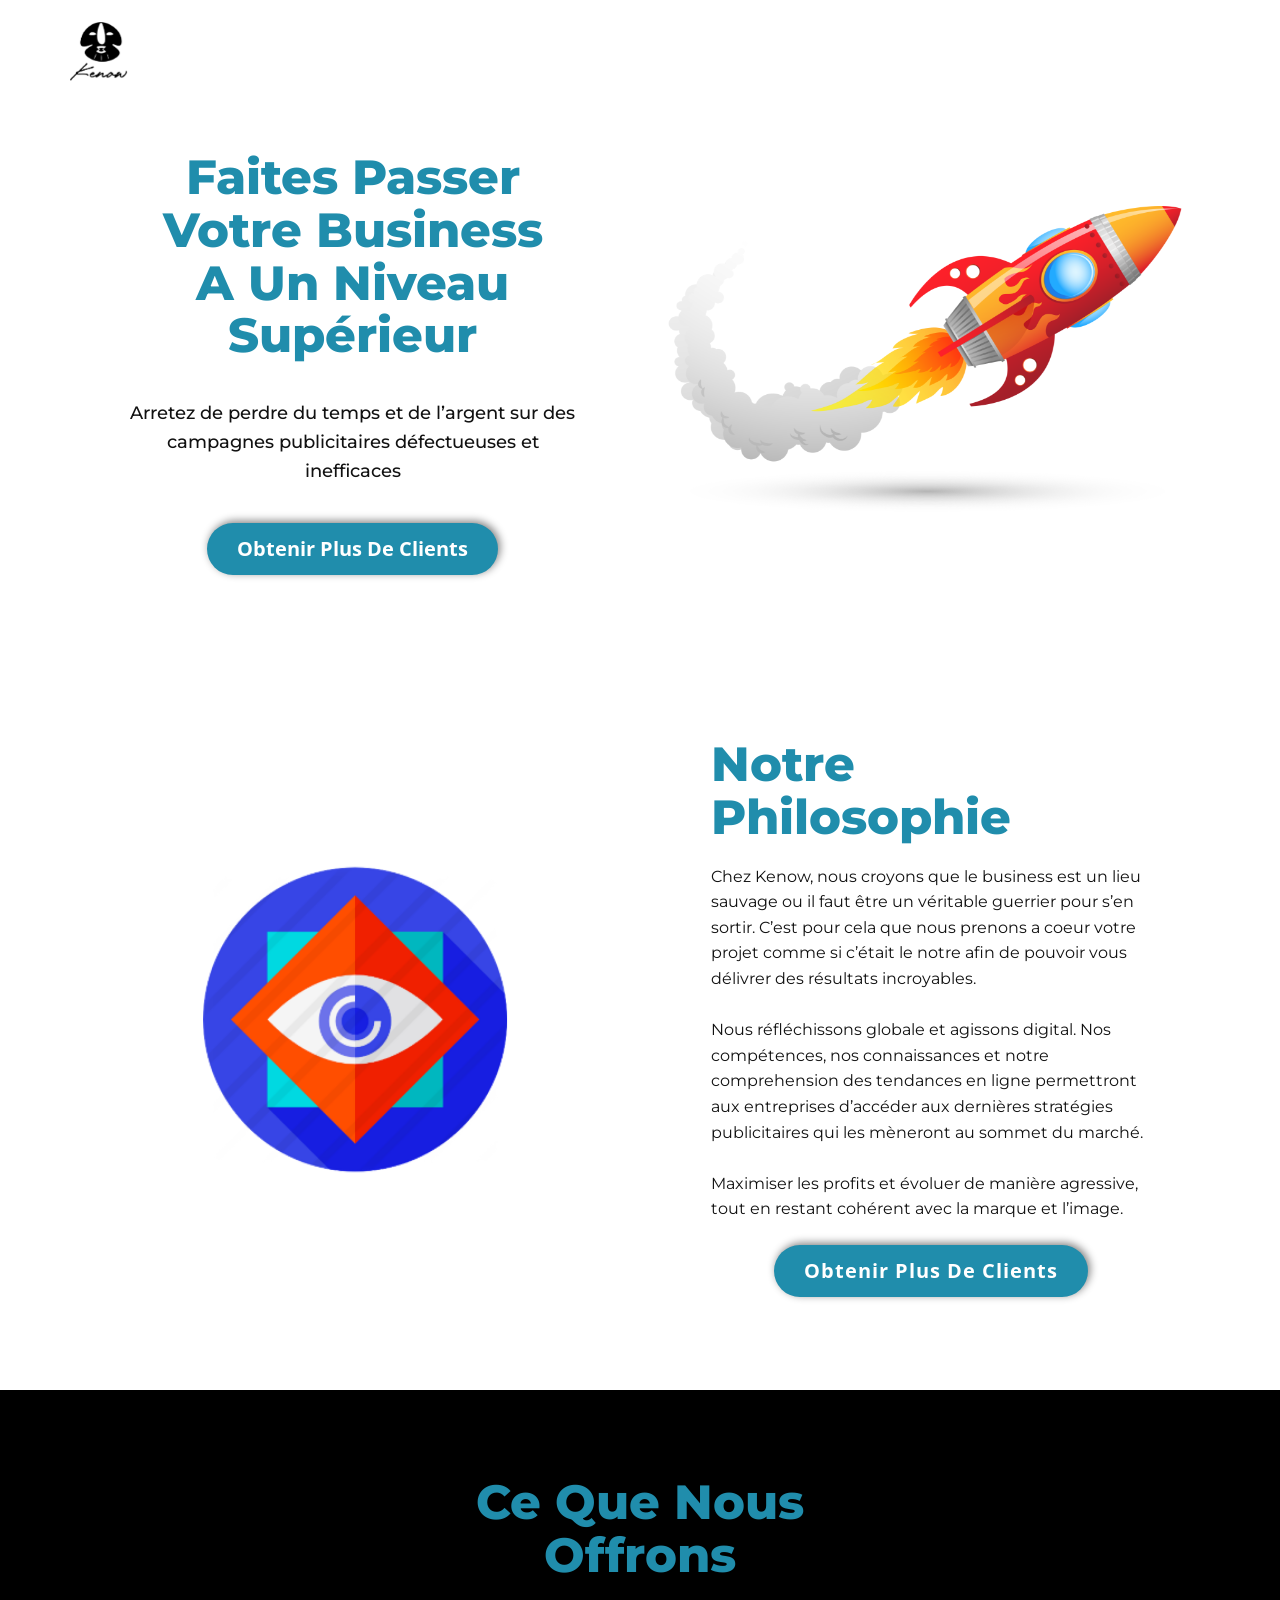
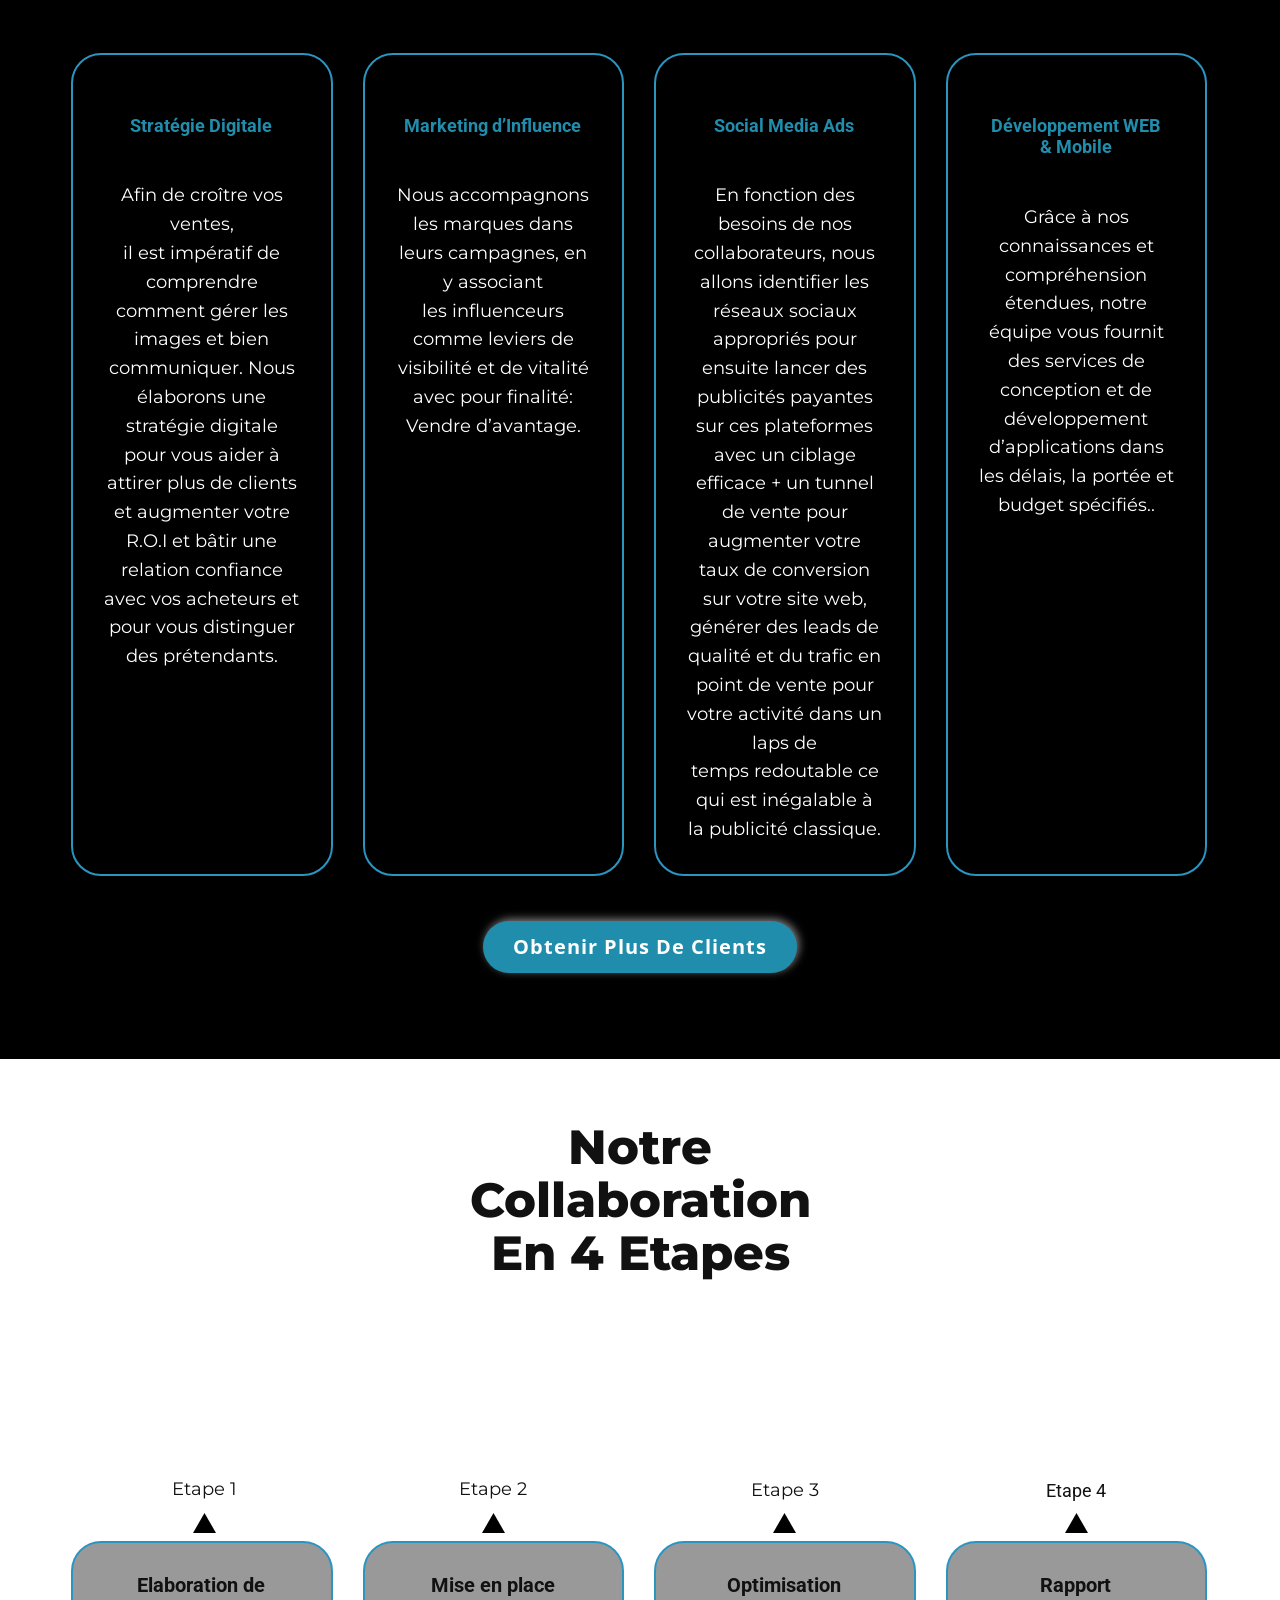
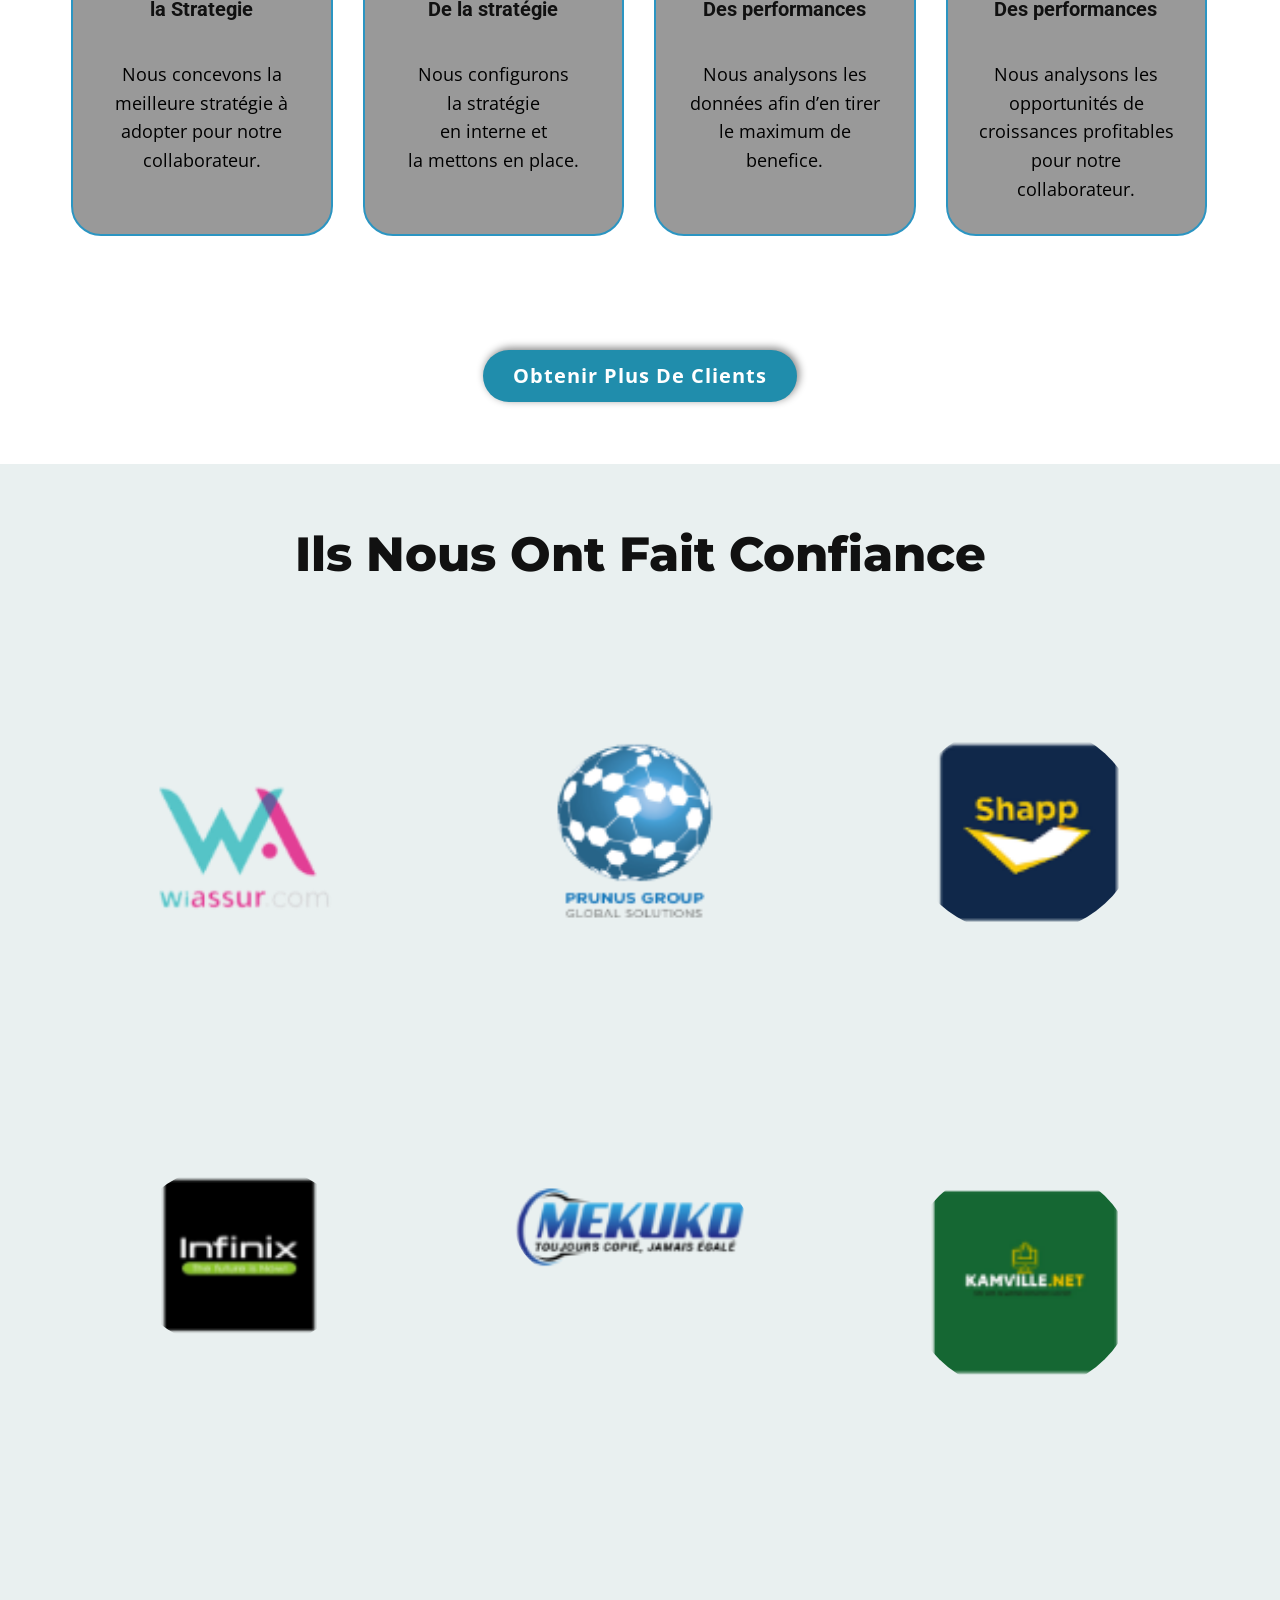
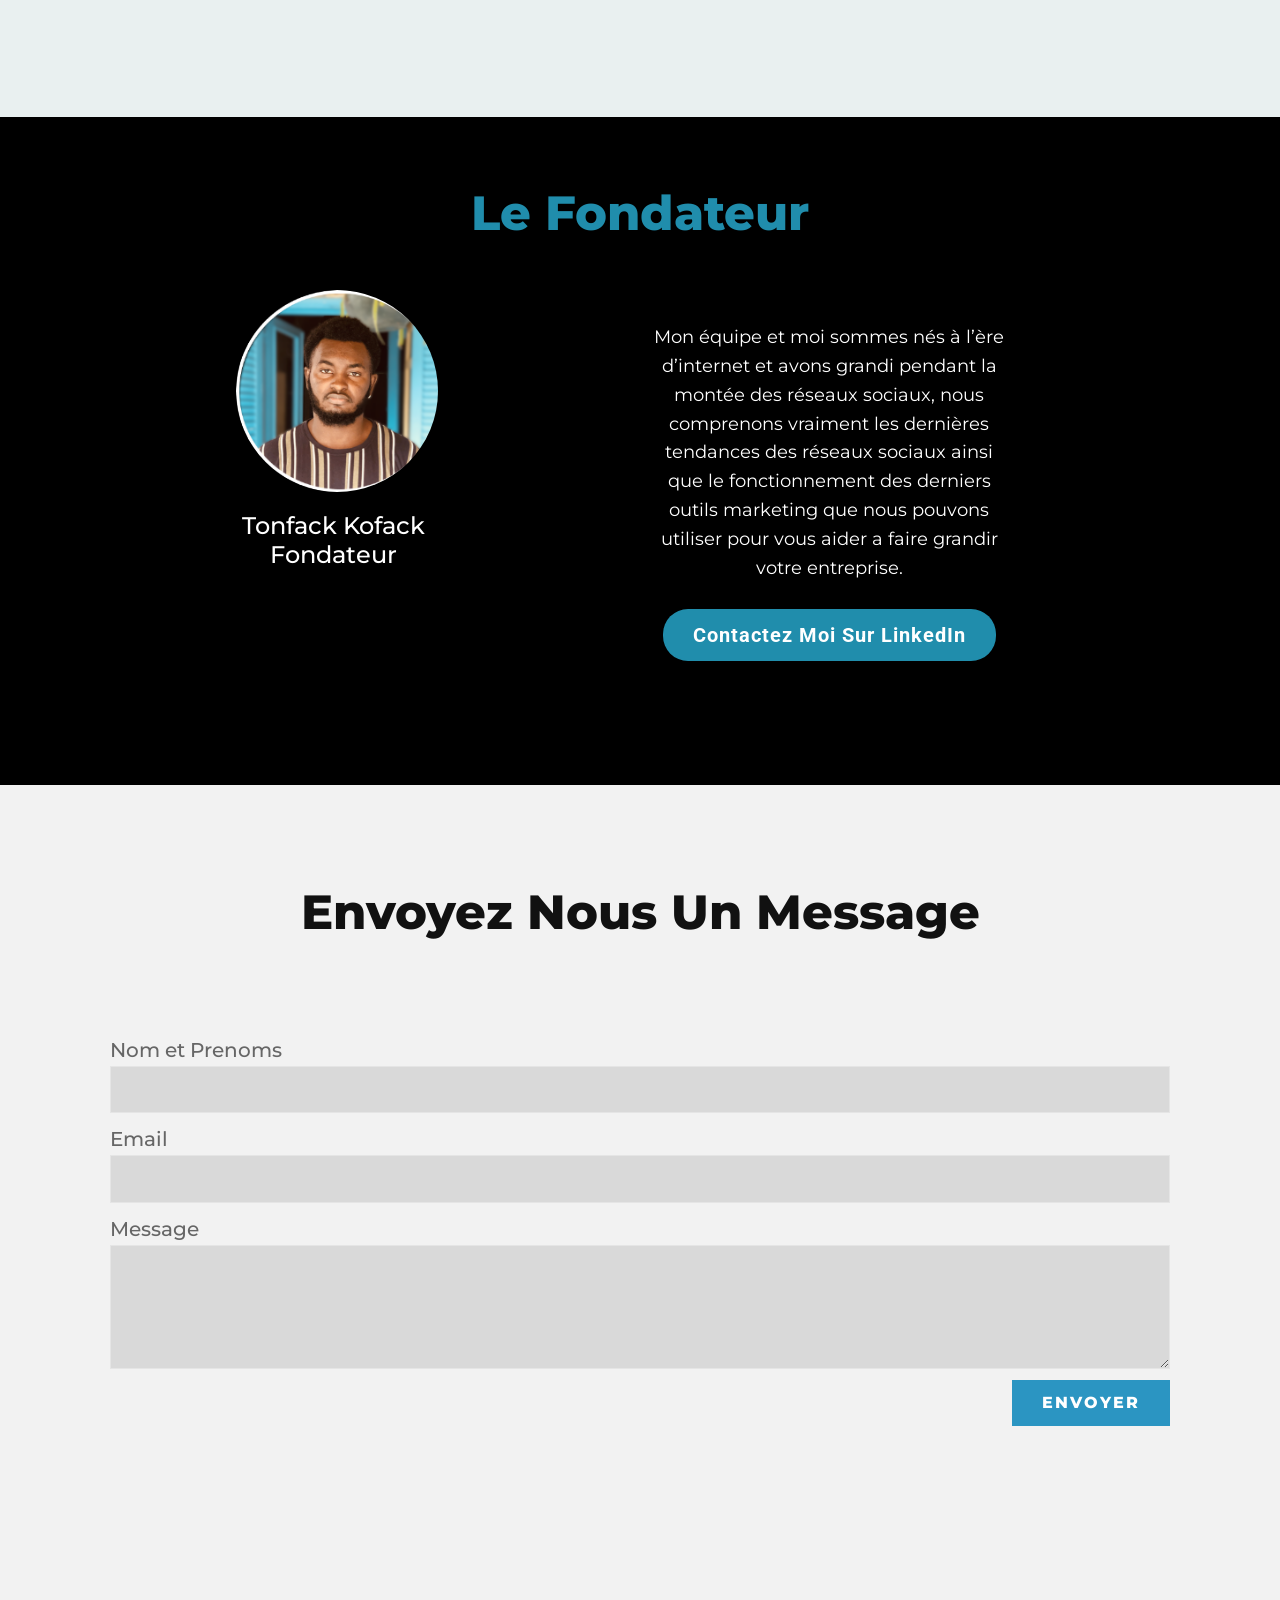
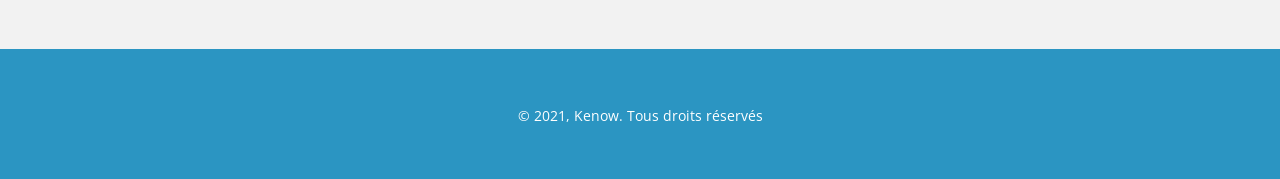
==== Acceuil.html @ 849f89e8 "Add files via upload" ====
<!DOCTYPE html>
<html style="font-size: 16px;">
  <head>
    <meta name="viewport" content="width=device-width, initial-scale=1.0">
    <meta charset="utf-8">
    <meta name="keywords" content="Faites PasserVotre BusinessA Un NiveauSupérieur, Notre Philosophie, Ce Que Nous Offrons, Notre CollaborationEn 4 Etapes​, Ils Nous Ont Fait Confiance, LE FONDATEUR, Avez Vous Une DemandeGenerale ?, Suivez-nous">
    <meta name="description" content="">
    <meta name="page_type" content="np-template-header-footer-from-plugin">
    <title>Acceuil</title>
    <link rel="stylesheet" href="nicepage.css" media="screen">
<link rel="stylesheet" href="Acceuil.css" media="screen">
    <script class="u-script" type="text/javascript" src="jquery.js" defer=""></script>
    <script class="u-script" type="text/javascript" src="nicepage.js" defer=""></script>
    <meta name="generator" content="Nicepage 3.10.2, nicepage.com">
    <link id="u-theme-google-font" rel="stylesheet" href="https://fonts.googleapis.com/css?family=Roboto:100,100i,300,300i,400,400i,500,500i,700,700i,900,900i|Open+Sans:300,300i,400,400i,600,600i,700,700i,800,800i">
    <link id="u-page-google-font" rel="stylesheet" href="https://fonts.googleapis.com/css?family=Montserrat:100,100i,200,200i,300,300i,400,400i,500,500i,600,600i,700,700i,800,800i,900,900i|Roboto:100,100i,300,300i,400,400i,500,500i,700,700i,900,900i">
    
    
    
    
    
    
    
    
    <script type="application/ld+json">{
		"@context": "http://schema.org",
		"@type": "Organization",
		"name": "Site1",
		"url": "index.html",
		"logo": "images/logo.png"
}</script>
    <meta property="og:title" content="Acceuil">
    <meta property="og:type" content="website">
    <meta name="theme-color" content="#478ac9">
    <link rel="canonical" href="index.html">
    <meta property="og:url" content="index.html">
  </head>
  <body class="u-body"><header class="u-clearfix u-header u-header" id="sec-d69d"><div class="u-clearfix u-sheet u-sheet-1">
        <a href="Acceuil.html" data-page-id="789219521" class="u-image u-logo u-image-1" data-image-width="617" data-image-height="690" data-animation-name="zoomIn" data-animation-duration="1000" data-animation-delay="0" data-animation-direction="" title="Acceuil">
          <img src="images/logo.png" class="u-logo-image u-logo-image-1" data-image-width="64">
        </a>
      </div></header>
    <section class="u-clearfix u-section-1" id="sec-2128">
      <div class="u-clearfix u-sheet u-sheet-1">
        <div class="u-clearfix u-expanded-width u-gutter-10 u-layout-wrap u-layout-wrap-1">
          <div class="u-layout" style="">
            <div class="u-layout-row" style="">
              <div class="u-container-style u-layout-cell u-left-cell u-size-30 u-size-xs-60 u-layout-cell-1" src="">
                <div class="u-container-layout u-container-layout-1">
                  <h1 class="u-align-center u-custom-font u-font-montserrat u-text u-text-custom-color-5 u-text-1">Faites Passer<br>Votre Business<br>A Un Niveau<br>Supérieur
                  </h1>
                  <p class="u-align-center u-custom-font u-font-montserrat u-text u-text-2">Arretez de perdre du temps et de l’argent sur des campagnes publicitaires défectueuses et inefficaces</p>
                  <a href="https://form.typeform.com/to/tftrsTq1?typeform-medium=embed-snippet" class="u-btn u-btn-round u-button-style u-custom-color-5 u-hover-custom-color-1 u-radius-50 u-btn-1" data-animation-name="pulse" data-animation-duration="1000" data-animation-delay="0" data-animation-direction="">Obtenir Plus De Clients</a>
                </div>
              </div>
              <div class="u-align-center u-container-style u-image u-image-contain u-layout-cell u-right-cell u-size-30 u-size-xs-60 u-image-1" src="" data-image-width="565" data-image-height="310">
                <div class="u-container-layout u-valign-middle u-container-layout-2" src=""></div>
              </div>
            </div>
          </div>
        </div>
      </div>
    </section>
    <section class="u-align-center u-clearfix u-section-2" id="sec-a0e6">
      <div class="u-clearfix u-sheet u-valign-middle u-sheet-1">
        <div class="u-clearfix u-expanded-width u-gutter-0 u-layout-wrap u-layout-wrap-1">
          <div class="u-layout" style="">
            <div class="u-layout-row" style="">
              <div class="u-align-left u-container-style u-image u-image-contain u-layout-cell u-left-cell u-size-30 u-size-xs-60 u-image-1" src="" data-image-width="510" data-image-height="287">
                <div class="u-container-layout u-valign-middle u-container-layout-1" src=""></div>
              </div>
              <div class="u-align-left u-container-style u-layout-cell u-right-cell u-size-30 u-size-xs-60 u-white u-layout-cell-2">
                <div class="u-container-layout u-valign-top u-container-layout-2">
                  <h1 class="u-custom-font u-font-montserrat u-text u-text-custom-color-5 u-text-1">Notre Philosophie</h1>
                  <p class="u-custom-font u-font-montserrat u-text u-text-2">Chez Kenow, nous croyons que le business est un lieu sauvage ou il faut être un véritable guerrier pour s’en sortir. C’est pour cela que nous prenons a coeur votre projet comme si c’était le notre afin de pouvoir vous délivrer des résultats incroyables.<br>
                    <br>Nous réfléchissons globale et agissons digital. Nos compétences, nos connaissances et notre comprehension des tendances en ligne permettront aux entreprises d’accéder aux dernières stratégies publicitaires qui les mèneront au sommet du marché.<br>
                    <br>Maximiser les profits et évoluer de manière agressive, tout en restant cohérent avec la marque et l’image.
                  </p>
                  <a href="https://form.typeform.com/to/tftrsTq1?typeform-medium=embed-snippet" class="u-align-center u-btn u-btn-round u-button-style u-custom-color-5 u-hover-custom-color-1 u-radius-50 u-btn-1" data-animation-name="pulse" data-animation-duration="1000" data-animation-delay="0" data-animation-direction="">Obtenir Plus De Clients</a>
                </div>
              </div>
            </div>
          </div>
        </div>
      </div>
    </section>
    <section class="u-align-center u-black u-clearfix u-section-3" id="sec-cc5b">
      <div class="u-clearfix u-sheet u-valign-middle u-sheet-1">
        <h1 class="u-custom-font u-font-montserrat u-text u-text-custom-color-5 u-text-1">Ce Que Nous Offrons</h1>
        <div class="u-expanded-width-lg u-expanded-width-md u-expanded-width-sm u-expanded-width-xs u-list u-repeater u-list-1">
          <div class="u-align-center u-black u-border-2 u-border-custom-color-1 u-container-style u-list-item u-radius-30 u-repeater-item u-shape-round u-list-item-1">
            <div class="u-container-layout u-similar-container u-container-layout-1">
              <h5 class="u-text u-text-custom-color-5 u-text-2">Stratégie Digitale</h5>
              <p class="u-custom-font u-font-montserrat u-small-text u-text u-text-variant u-text-3">Afin de croître vos ventes,<br>il est impératif de comprendre comment gérer les images et bien communiquer. Nous élaborons une stratégie digitale pour vous aider à attirer plus de clients et augmenter votre R.O.I et bâtir une relation confiance avec vos acheteurs et pour vous distinguer des prétendants.
              </p>
            </div>
          </div>
          <div class="u-align-center u-black u-border-2 u-border-custom-color-1 u-container-style u-list-item u-radius-30 u-repeater-item u-shape-round u-list-item-2">
            <div class="u-container-layout u-similar-container u-container-layout-2">
              <h5 class="u-text u-text-custom-color-5 u-text-4">Marketing d’Influence</h5>
              <p class="u-custom-font u-font-montserrat u-small-text u-text u-text-variant u-text-5">Nous accompagnons les marques dans leurs campagnes, en y associant<br>les influenceurs comme leviers de visibilité et de vitalité avec pour finalité: Vendre d’avantage.
              </p>
            </div>
          </div>
          <div class="u-align-center u-black u-border-2 u-border-custom-color-1 u-container-style u-list-item u-radius-30 u-repeater-item u-shape-round u-list-item-3">
            <div class="u-container-layout u-similar-container u-container-layout-3">
              <h5 class="u-text u-text-custom-color-5 u-text-6">Social Media Ads</h5>
              <p class="u-custom-font u-font-montserrat u-small-text u-text u-text-variant u-text-7">En fonction des besoins de nos collaborateurs, nous allons identifier les réseaux sociaux appropriés pour ensuite lancer des publicités payantes sur ces plateformes avec un ciblage efficace + un tunnel de vente pour augmenter votre taux de conversion sur votre site web, générer des leads de qualité et du trafic en point de vente pour votre activité dans un laps de<br>temps redoutable ce qui est inégalable à la publicité classique.
              </p>
            </div>
          </div>
          <div class="u-align-center u-black u-border-2 u-border-custom-color-1 u-container-style u-list-item u-radius-30 u-repeater-item u-shape-round u-list-item-4">
            <div class="u-container-layout u-similar-container u-container-layout-4">
              <h5 class="u-text u-text-custom-color-5 u-text-8">Développement WEB<br>&amp; Mobile
              </h5>
              <p class="u-custom-font u-font-montserrat u-small-text u-text u-text-variant u-text-9">Grâce à nos connaissances et compréhension étendues, notre équipe vous fournit des services de conception et de développement d’applications dans les délais, la portée et budget spécifiés..</p>
            </div>
          </div>
        </div>
        <a href="https://form.typeform.com/to/tftrsTq1?typeform-medium=embed-snippet" class="u-align-center-lg u-align-center-md u-align-center-sm u-align-center-xs u-btn u-btn-round u-button-style u-custom-color-5 u-hover-custom-color-1 u-radius-50 u-btn-1" data-animation-name="pulse" data-animation-duration="1000" data-animation-delay="0" data-animation-direction="">Obtenir Plus De Clients</a>
      </div>
    </section>
    <section class="u-align-center u-clearfix u-white u-section-4" id="sec-3d96">
      <div class="u-clearfix u-sheet u-valign-middle-xl u-valign-top-lg u-sheet-1">
        <h1 class="u-custom-font u-font-montserrat u-text u-text-1">Notre Collaboration<br>En 4 Etapes 
        </h1>
        <h6 class="u-custom-font u-font-montserrat u-hidden-md u-hidden-sm u-hidden-xs u-text u-text-2">Etape 1</h6>
        <h6 class="u-custom-font u-font-montserrat u-hidden-md u-hidden-sm u-hidden-xs u-text u-text-3">Etape 2</h6>
        <h6 class="u-custom-font u-font-montserrat u-hidden-md u-hidden-sm u-hidden-xs u-text u-text-4">Etape 3</h6>
        <h6 class="u-hidden-md u-hidden-sm u-hidden-xs u-text u-text-5">Etape 4</h6>
        <div class="u-hidden-md u-hidden-sm u-hidden-xs u-shape u-shape-svg u-text-black u-shape-1">
          <svg class="u-svg-link" preserveAspectRatio="none" viewBox="0 0 160 140" style=""><use xmlns:xlink="http://www.w3.org/1999/xlink" xlink:href="#svg-b670"></use></svg>
          <svg class="u-svg-content" viewBox="0 0 160 140" x="0px" y="0px" id="svg-b670"><path d="M80,0l80,140H0L80,0z"></path></svg>
        </div>
        <div class="u-hidden-md u-hidden-sm u-hidden-xs u-shape u-shape-svg u-text-black u-shape-2">
          <svg class="u-svg-link" preserveAspectRatio="none" viewBox="0 0 160 140" style=""><use xmlns:xlink="http://www.w3.org/1999/xlink" xlink:href="#svg-5c70"></use></svg>
          <svg class="u-svg-content" viewBox="0 0 160 140" x="0px" y="0px" id="svg-5c70"><path d="M80,0l80,140H0L80,0z"></path></svg>
        </div>
        <div class="u-hidden-md u-hidden-sm u-hidden-xs u-shape u-shape-svg u-text-black u-shape-3">
          <svg class="u-svg-link" preserveAspectRatio="none" viewBox="0 0 160 140" style=""><use xmlns:xlink="http://www.w3.org/1999/xlink" xlink:href="#svg-b2f5"></use></svg>
          <svg class="u-svg-content" viewBox="0 0 160 140" x="0px" y="0px" id="svg-b2f5"><path d="M80,0l80,140H0L80,0z"></path></svg>
        </div>
        <div class="u-hidden-md u-hidden-sm u-hidden-xs u-shape u-shape-svg u-text-black u-shape-4">
          <svg class="u-svg-link" preserveAspectRatio="none" viewBox="0 0 160 140" style=""><use xmlns:xlink="http://www.w3.org/1999/xlink" xlink:href="#svg-7fcc"></use></svg>
          <svg class="u-svg-content" viewBox="0 0 160 140" x="0px" y="0px" id="svg-7fcc"><path d="M80,0l80,140H0L80,0z"></path></svg>
        </div>
        <div class="u-expanded-width-lg u-expanded-width-md u-expanded-width-sm u-expanded-width-xs u-list u-repeater u-list-1">
          <div class="u-align-center u-border-2 u-border-custom-color-1 u-container-style u-grey-40 u-list-item u-radius-30 u-repeater-item u-shape-round u-list-item-1">
            <div class="u-container-layout u-similar-container u-valign-middle-lg u-valign-middle-md u-valign-middle-sm u-valign-middle-xs u-container-layout-1">
              <h5 class="u-align-center-lg u-align-center-md u-align-center-sm u-align-center-xs u-text u-text-body-color u-text-6">Elaboration de<br>la Strategie
              </h5>
              <p class="u-small-text u-text u-text-black u-text-variant u-text-7">Nous concevons la meilleure stratégie à adopter pour notre collaborateur.</p>
            </div>
          </div>
          <div class="u-align-center u-border-2 u-border-custom-color-1 u-container-style u-grey-40 u-list-item u-radius-30 u-repeater-item u-shape-round u-list-item-2">
            <div class="u-container-layout u-similar-container u-valign-middle-lg u-valign-middle-md u-valign-middle-sm u-valign-middle-xs u-container-layout-2">
              <h5 class="u-align-center-lg u-align-center-md u-align-center-sm u-align-center-xs u-text u-text-body-color u-text-8">Mise en place<br>De la stratégie
              </h5>
              <p class="u-small-text u-text u-text-black u-text-variant u-text-9">Nous configurons<br>la stratégie<br>en interne et<br>la mettons en place.
              </p>
            </div>
          </div>
          <div class="u-align-center u-border-2 u-border-custom-color-1 u-container-style u-grey-40 u-list-item u-radius-30 u-repeater-item u-shape-round u-list-item-3">
            <div class="u-container-layout u-similar-container u-valign-middle-lg u-valign-middle-md u-valign-middle-sm u-valign-middle-xs u-container-layout-3">
              <h5 class="u-align-center-lg u-align-center-md u-align-center-sm u-align-center-xs u-text u-text-body-color u-text-10">Optimisation<br>Des performances
              </h5>
              <p class="u-small-text u-text u-text-black u-text-variant u-text-11">Nous analysons les<br>données afin d’en tirer le maximum de benefice.
              </p>
            </div>
          </div>
          <div class="u-align-center u-border-2 u-border-custom-color-1 u-container-style u-grey-40 u-list-item u-radius-30 u-repeater-item u-shape-round u-list-item-4">
            <div class="u-container-layout u-similar-container u-valign-middle-lg u-valign-middle-md u-valign-middle-sm u-valign-middle-xs u-container-layout-4">
              <h5 class="u-align-center-lg u-align-center-md u-align-center-sm u-align-center-xs u-text u-text-body-color u-text-12">Rapport<br>Des performances
              </h5>
              <p class="u-small-text u-text u-text-black u-text-variant u-text-13">Nous analysons les opportunités de croissances profitables<br>pour notre collaborateur.
              </p>
            </div>
          </div>
        </div>
        <a href="https://form.typeform.com/to/tftrsTq1?typeform-medium=embed-snippet" class="u-btn u-btn-round u-button-style u-custom-color-5 u-hover-custom-color-1 u-radius-50 u-btn-1" data-animation-name="pulse" data-animation-duration="1000" data-animation-delay="0" data-animation-direction="">Obtenir Plus De Clients</a>
      </div>
    </section>
    <section class="u-align-center u-clearfix u-custom-color-4 u-section-5" id="carousel_0936">
      <div class="u-clearfix u-sheet u-sheet-1">
        <h1 class="u-custom-font u-font-montserrat u-text u-text-1">Ils Nous Ont Fait Confiance</h1>
        <div class="u-expanded-width u-list u-repeater u-list-1">
          <div class="u-container-style u-list-item u-repeater-item">
            <div class="u-container-layout u-similar-container u-container-layout-1"><span class="u-align-left u-file-icon u-icon u-icon-circle u-text-palette-1-base u-icon-1" data-animation-name="zoomIn" data-animation-duration="1000" data-animation-delay="0" data-animation-direction=""><img src="images/logo_4-removebg-preview.png" alt=""></span>
            </div>
          </div>
          <div class="u-align-center u-container-style u-list-item u-repeater-item">
            <div class="u-container-layout u-similar-container u-container-layout-2"><span class="u-align-left u-file-icon u-icon u-icon-circle u-text-palette-1-base u-icon-2" data-animation-name="zoomIn" data-animation-duration="1000" data-animation-delay="0" data-animation-direction=""><img src="images/Logo_1.png" alt=""></span>
            </div>
          </div>
          <div class="u-align-center u-container-style u-list-item u-repeater-item">
            <div class="u-container-layout u-similar-container u-container-layout-3"><span class="u-align-left u-file-icon u-icon u-icon-circle u-text-palette-1-base u-icon-3" data-animation-name="zoomIn" data-animation-duration="1000" data-animation-delay="0" data-animation-direction=""><img src="images/logo_3.png" alt=""></span>
            </div>
          </div>
          <div class="u-align-center u-container-style u-list-item u-repeater-item">
            <div class="u-container-layout u-similar-container u-container-layout-4"><span class="u-align-left u-file-icon u-icon u-icon-circle u-text-palette-1-base u-icon-4" data-animation-name="zoomIn" data-animation-duration="1000" data-animation-delay="0" data-animation-direction=""><img src="images/logo_infinix_1.png" alt=""></span>
            </div>
          </div>
          <div class="u-align-center u-container-style u-custom-background u-list-item u-repeater-item">
            <div class="u-container-layout u-similar-container u-container-layout-5"><span class="u-align-left u-file-icon u-icon u-icon-circle u-text-palette-1-base u-icon-5" data-animation-name="zoomIn" data-animation-duration="1000" data-animation-delay="0" data-animation-direction=""><img src="images/Mekuko-03_1.png" alt=""></span>
            </div>
          </div>
          <div class="u-align-center u-container-style u-list-item u-repeater-item">
            <div class="u-container-layout u-similar-container u-container-layout-6"><span class="u-align-left u-file-icon u-icon u-icon-circle u-text-palette-1-base u-icon-6" data-animation-name="zoomIn" data-animation-duration="1000" data-animation-delay="0" data-animation-direction=""><img src="images/Logo_2.png" alt=""></span>
            </div>
          </div>
        </div>
      </div>
    </section>
    <section class="u-black u-clearfix u-section-6" id="sec-92c2">
      <div class="u-clearfix u-sheet u-sheet-1">
        <h1 class="u-align-center u-custom-font u-font-montserrat u-text u-text-custom-color-5 u-text-1">Le Fondateur</h1>
        <div class="u-clearfix u-expanded-width-md u-expanded-width-sm u-expanded-width-xs u-gutter-0 u-layout-wrap u-layout-wrap-1">
          <div class="u-layout">
            <div class="u-layout-row">
              <div class="u-align-center u-container-style u-layout-cell u-left-cell u-size-16 u-layout-cell-1">
                <div class="u-container-layout u-valign-top u-container-layout-1">
                  <div alt="" class="u-align-left u-expanded-width-lg u-expanded-width-md u-expanded-width-xl u-image u-image-circle u-image-1" src="" data-image-width="250" data-image-height="229" data-animation-name="fadeIn" data-animation-duration="1000" data-animation-delay="0" data-animation-direction=""></div>
                  <h4 class="u-custom-font u-font-montserrat u-text u-text-2" data-animation-name="bounceIn" data-animation-duration="1000" data-animation-delay="0" data-animation-direction="Down">Tonfack Kofack<br>Fondateur
                  </h4>
                </div>
              </div>
              <div class="u-align-center u-container-style u-layout-cell u-right-cell u-size-44 u-layout-cell-2">
                <div class="u-container-layout u-valign-middle-lg u-valign-middle-xl u-container-layout-2">
                  <p class="u-custom-font u-font-montserrat u-text u-text-3">Mon équipe et moi sommes nés à l’ère d’internet et avons grandi pendant la montée des réseaux sociaux, nous comprenons vraiment les dernières tendances des réseaux sociaux ainsi que le fonctionnement des derniers outils marketing que nous pouvons utiliser pour vous aider a faire grandir votre entreprise.</p>
                  <a href="https://www.linkedin.com/in/tonfack-kofack-5217a81b2/" class="u-align-center u-btn u-btn-round u-button-style u-custom-color-5 u-custom-font u-font-roboto u-hover-palette-1-dark-1 u-radius-25 u-btn-1" target="_blank" data-animation-name="shake" data-animation-duration="1000" data-animation-delay="0" data-animation-direction="">Contactez Moi Sur LinkedIn</a>
                </div>
              </div>
            </div>
          </div>
        </div>
      </div>
    </section>
    <section class="u-clearfix u-grey-5 u-section-7" id="sec-d86d">
      <div class="u-clearfix u-sheet u-valign-top u-sheet-1">
        <div class="u-clearfix u-expanded-width u-gutter-0 u-layout-wrap u-layout-wrap-1">
          <div class="u-layout">
            <div class="u-layout-row">
              <div class="u-size-60">
                <div class="u-layout-col">
                  <div class="u-align-left u-container-style u-layout-cell u-right-cell u-size-30 u-layout-cell-1">
                    <div class="u-container-layout u-container-layout-1">
                      <h1 class="u-align-center u-custom-font u-font-montserrat u-text u-text-1">Envoyez Nous Un Message</h1>
                    </div>
                  </div>
                  <div class="u-container-style u-layout-cell u-right-cell u-size-30 u-layout-cell-2">
                    <div class="u-container-layout u-container-layout-2">
                      <div class="u-form u-form-1">
                        <form action="scripts/form-d86d.php" method="POST" class="u-clearfix u-form-spacing-10 u-form-vertical u-inner-form" style="padding: 10px" source="customphp" name="formulaire kenow">
                          <div class="u-form-group u-form-name">
                            <label for="name-e2a4" class="u-custom-font u-font-montserrat u-label u-text-grey-60 u-label-1">Nom et Prenoms</label>
                            <input type="text" placeholder="" id="name-e2a4" name="name" class="u-border-1 u-border-grey-10 u-custom-font u-font-montserrat u-grey-15 u-input u-input-rectangle u-input-1" required="">
                          </div>
                          <div class="u-form-email u-form-group">
                            <label for="email-e2a4" class="u-custom-font u-font-montserrat u-label u-text-grey-60 u-label-2">Email</label>
                            <input type="email" id="email-e2a4" name="email" class="u-border-1 u-border-grey-10 u-custom-font u-font-montserrat u-grey-15 u-input u-input-rectangle u-input-2" required="">
                          </div>
                          <div class="u-form-group u-form-message">
                            <label for="message-e2a4" class="u-custom-font u-font-montserrat u-label u-text-grey-60 u-label-3">Message</label>
                            <textarea rows="4" cols="50" id="message-e2a4" name="message" class="u-border-1 u-border-grey-10 u-custom-font u-font-montserrat u-grey-15 u-input u-input-rectangle u-input-3" required="" maxlength="100"></textarea>
                          </div>
                          <div class="u-align-center-xs u-align-right-lg u-align-right-md u-align-right-sm u-align-right-xl u-form-group u-form-submit">
                            <a href="#" class="u-btn u-btn-submit u-button-style u-custom-color-1 u-custom-font u-font-montserrat u-btn-1">ENVOYER<br>
                            </a>
                            <input type="submit" value="submit" class="u-form-control-hidden">
                          </div>
                          <div class="u-form-send-message u-form-send-success">Merci! Votre message a été envoyé.</div>
                          <div class="u-form-send-error u-form-send-message">Impossible d'envoyer votre message. Veuillez corriger les erreurs, puis réessayer.</div>
                          <input type="hidden" value="" name="recaptchaResponse">
                        </form>
                      </div>
                    </div>
                  </div>
                </div>
              </div>
            </div>
          </div>
        </div>
      </div>
    </section>
    
    
    <footer class="u-align-center u-clearfix u-custom-color-1 u-footer u-footer" id="sec-b089"><div class="u-clearfix u-sheet u-sheet-1">
        <p class="u-small-text u-text u-text-variant u-text-1">
          <span style="font-size: 1rem;">
            <span style="font-size: 1.25rem;"></span>
          </span>© 2021, Kenow. Tous droits réservés
        </p>
      </div></footer>
     </body>
</html>
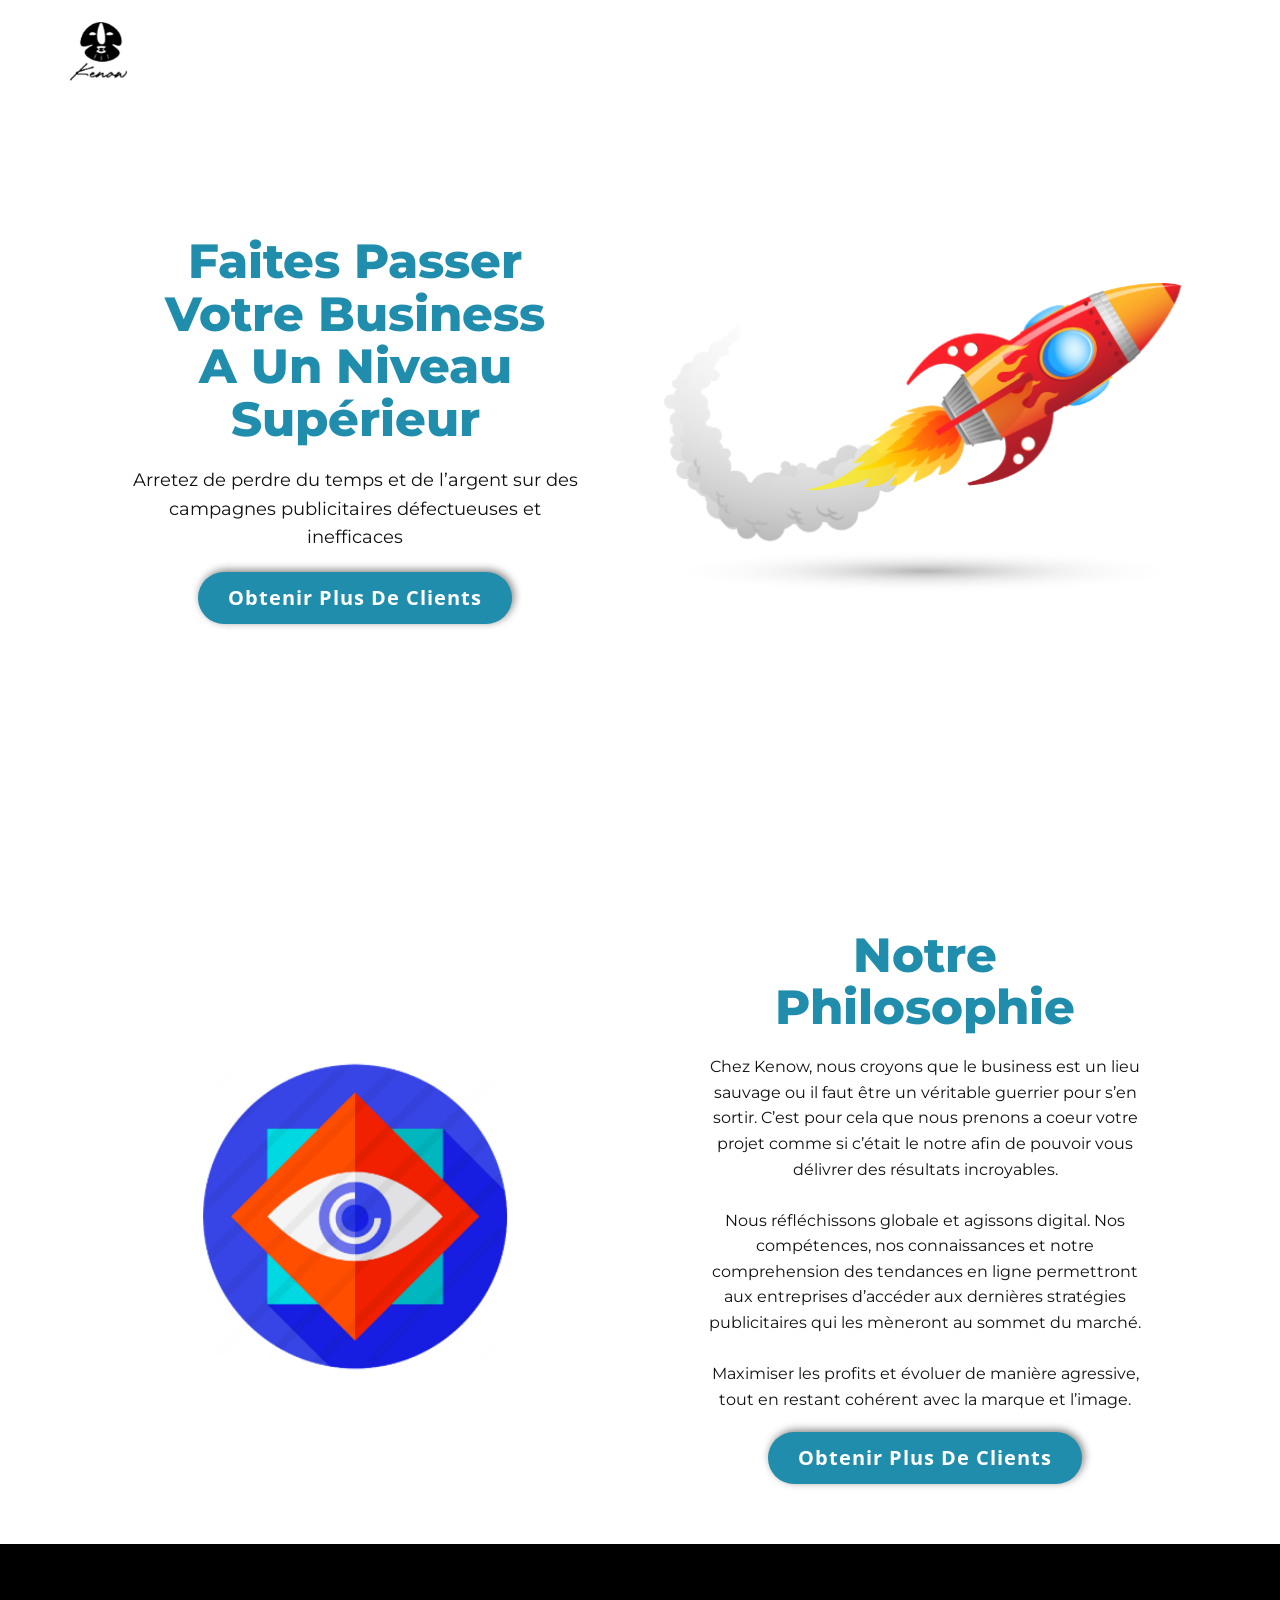
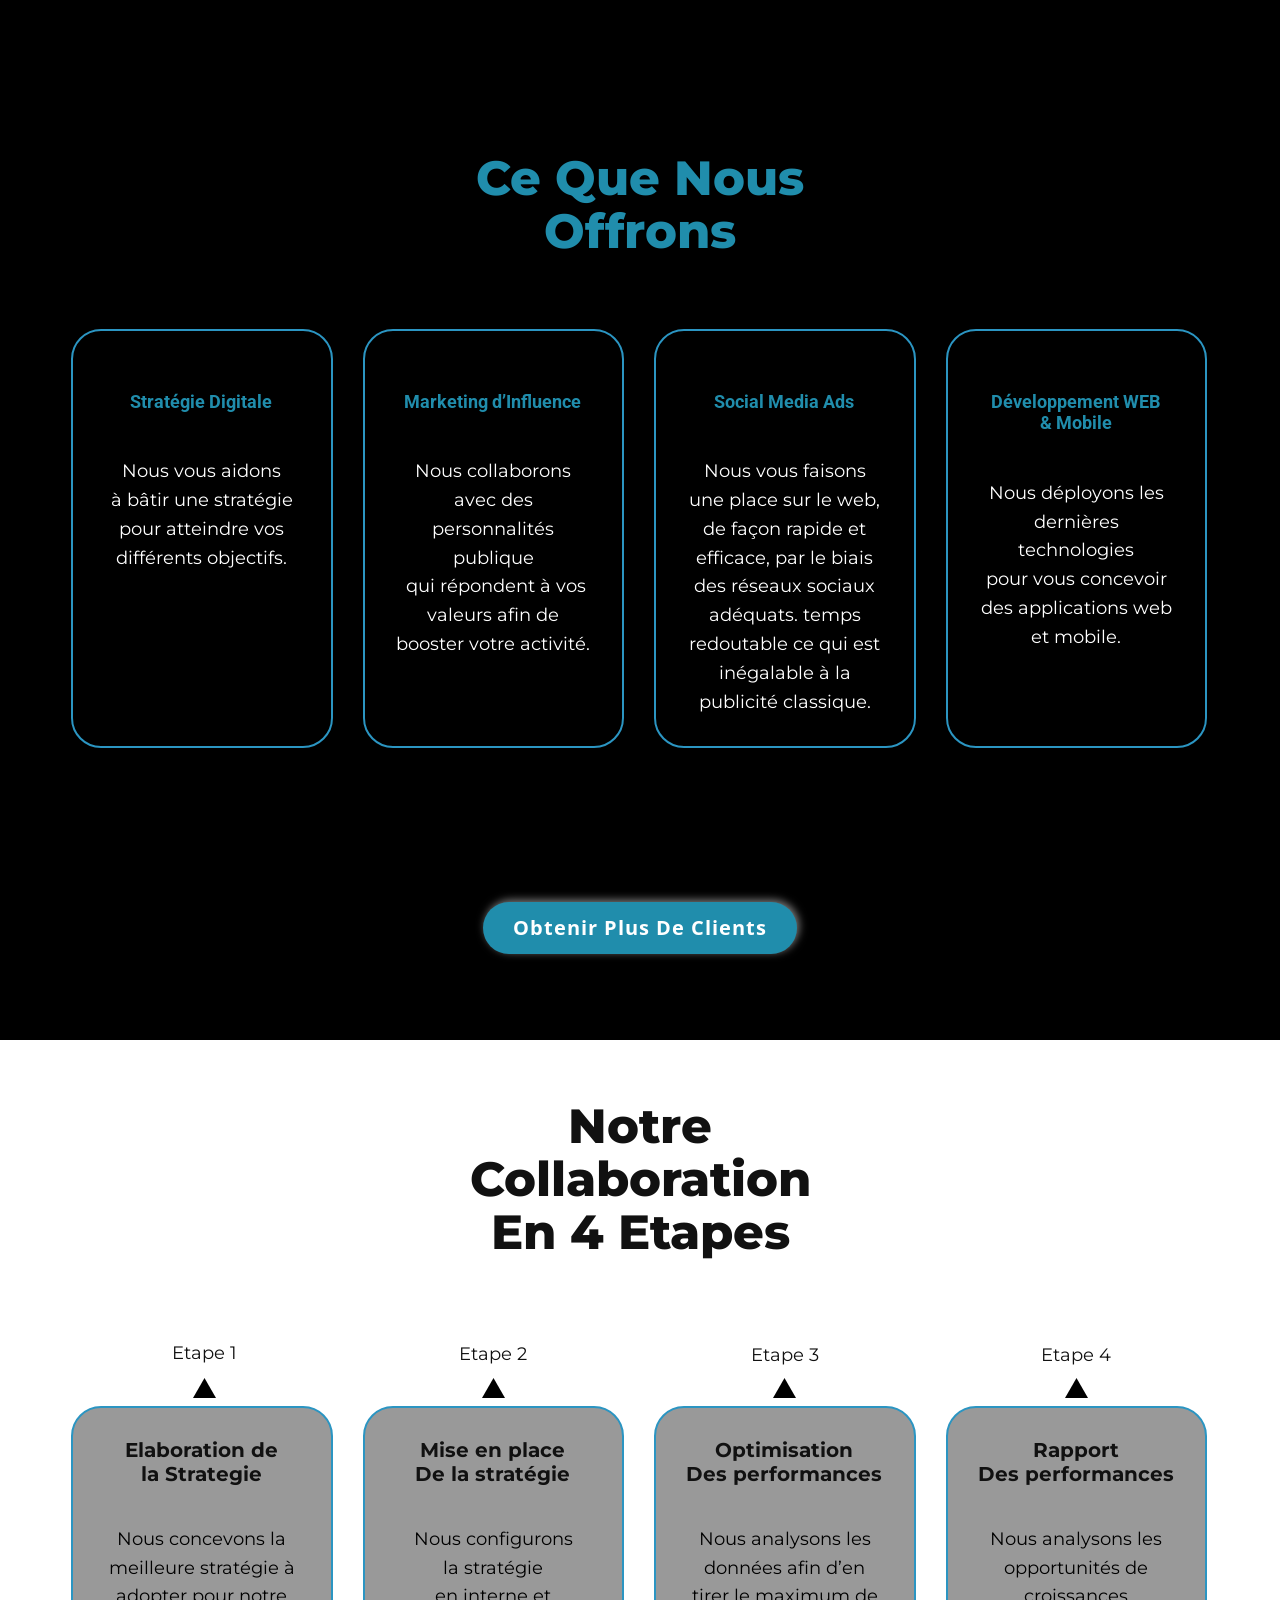
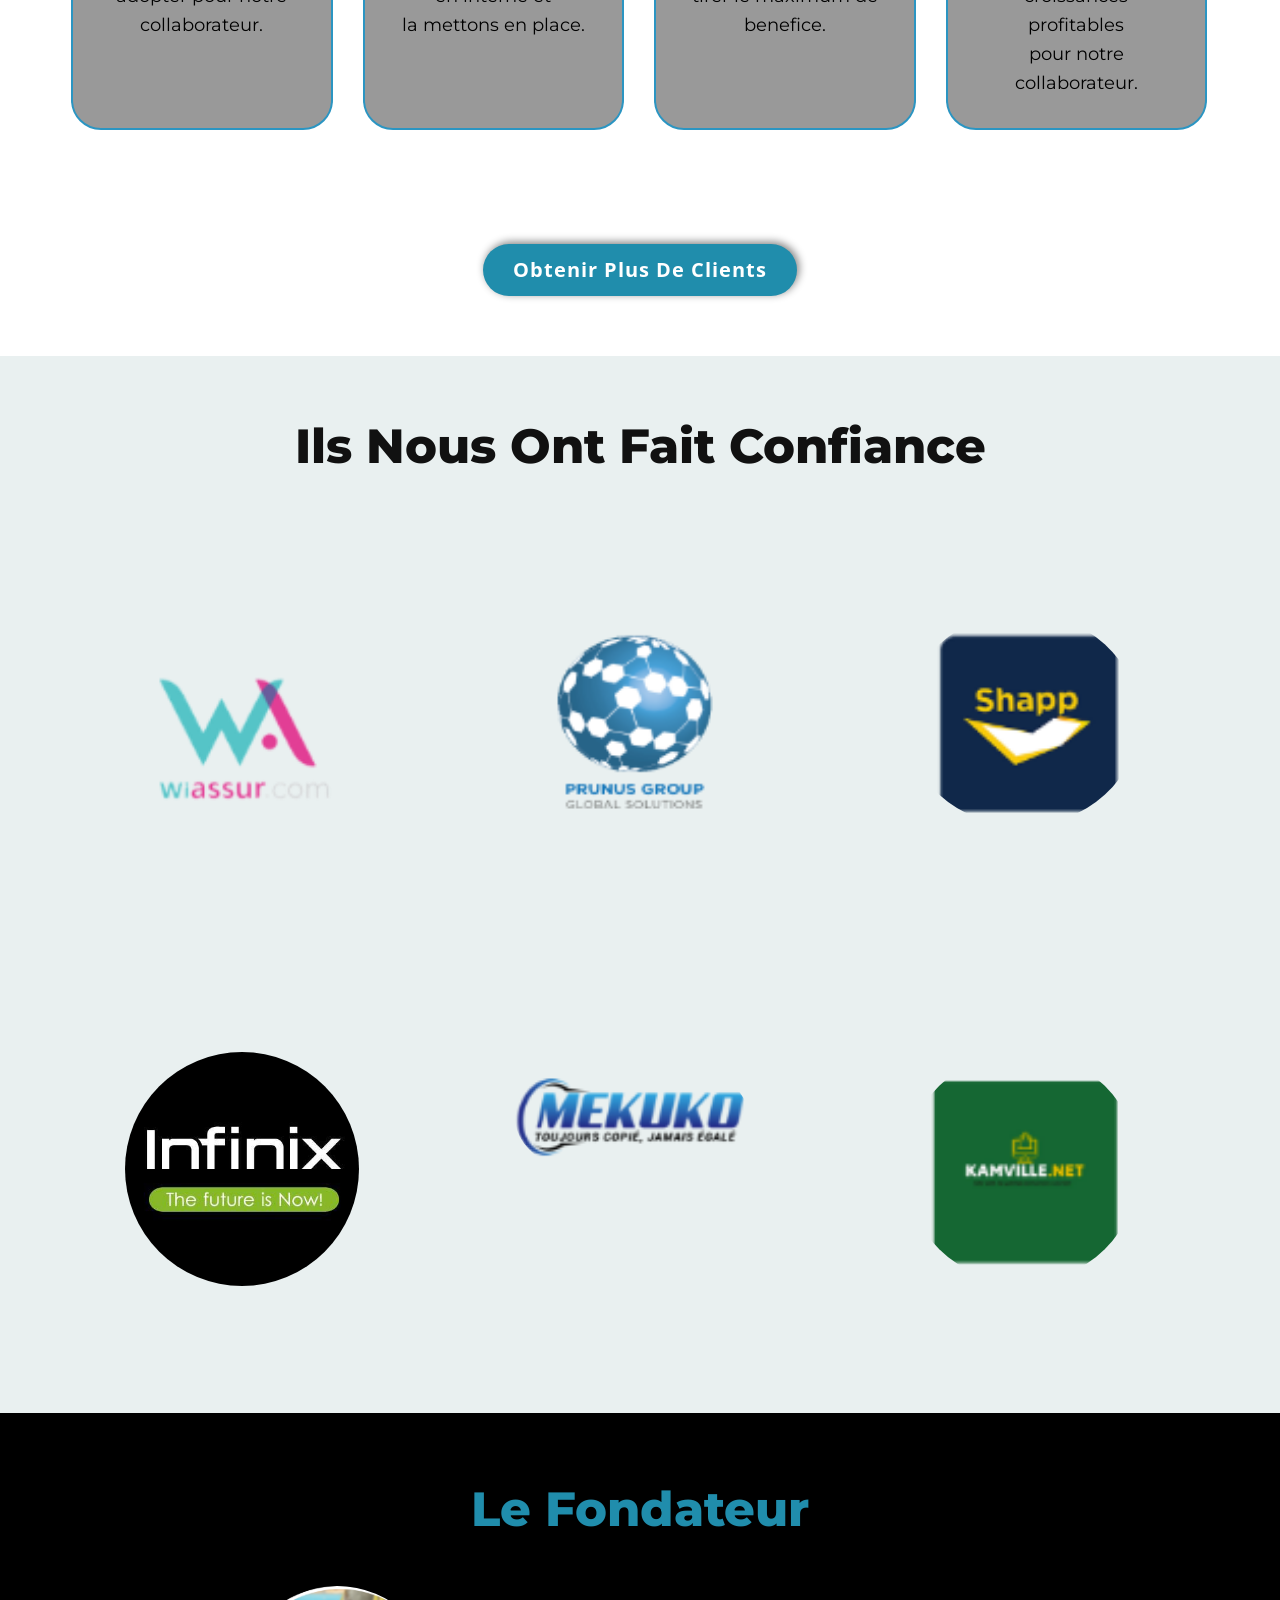
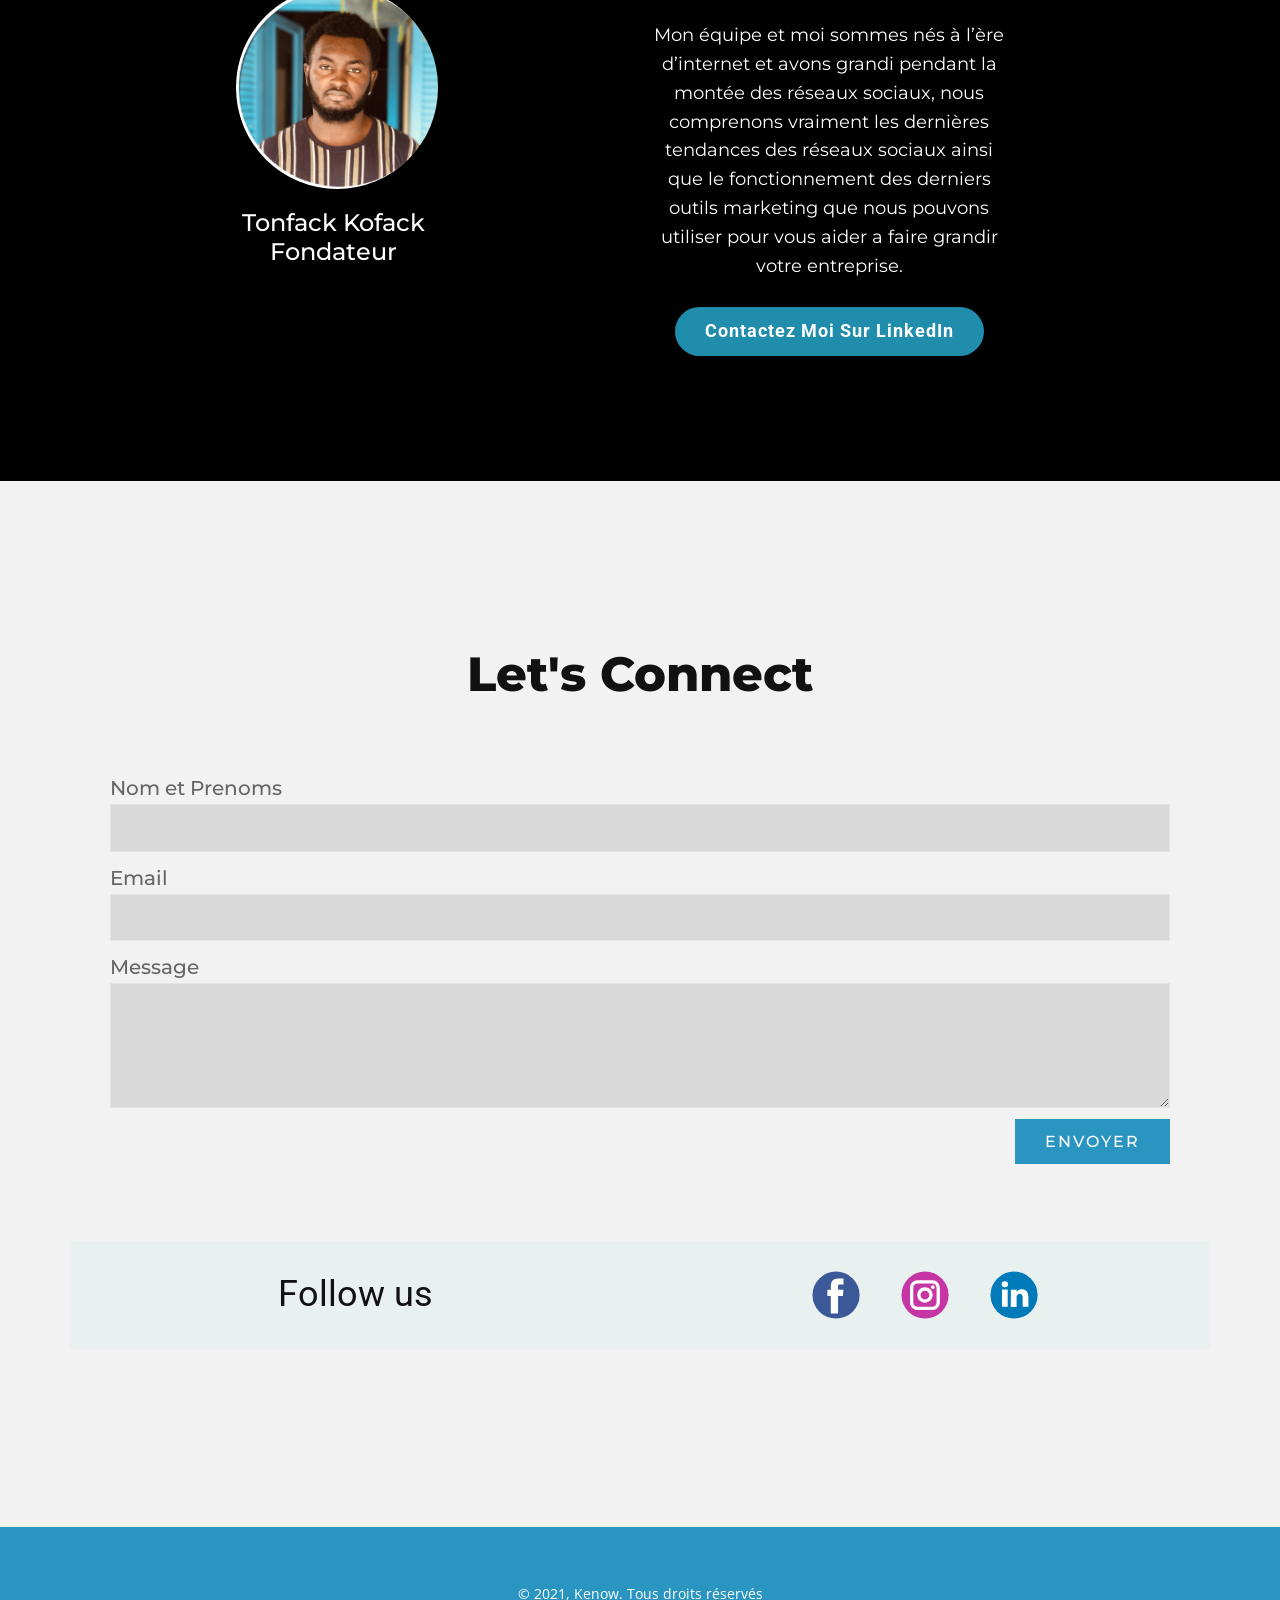
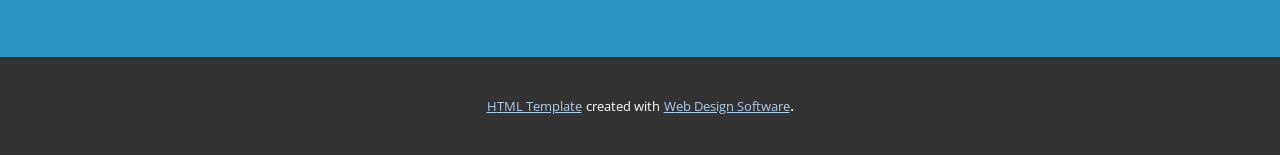
==== commit fb55a8e5: "Add files via upload" ====
--- a/Acceuil.html
+++ b/Acceuil.html
@@ -11,9 +11,10 @@
 <link rel="stylesheet" href="Acceuil.css" media="screen">
     <script class="u-script" type="text/javascript" src="jquery.js" defer=""></script>
     <script class="u-script" type="text/javascript" src="nicepage.js" defer=""></script>
-    <meta name="generator" content="Nicepage 3.10.2, nicepage.com">
+    <meta name="generator" content="Nicepage 3.11.0, nicepage.com">
     <link id="u-theme-google-font" rel="stylesheet" href="https://fonts.googleapis.com/css?family=Roboto:100,100i,300,300i,400,400i,500,500i,700,700i,900,900i|Open+Sans:300,300i,400,400i,600,600i,700,700i,800,800i">
     <link id="u-page-google-font" rel="stylesheet" href="https://fonts.googleapis.com/css?family=Montserrat:100,100i,200,200i,300,300i,400,400i,500,500i,600,600i,700,700i,800,800i,900,900i|Roboto:100,100i,300,300i,400,400i,500,500i,700,700i,900,900i">
+    
     
     
     
@@ -40,43 +41,43 @@
           <img src="images/logo.png" class="u-logo-image u-logo-image-1" data-image-width="64">
         </a>
       </div></header>
-    <section class="u-clearfix u-section-1" id="sec-2128">
-      <div class="u-clearfix u-sheet u-sheet-1">
-        <div class="u-clearfix u-expanded-width u-gutter-10 u-layout-wrap u-layout-wrap-1">
-          <div class="u-layout" style="">
-            <div class="u-layout-row" style="">
-              <div class="u-container-style u-layout-cell u-left-cell u-size-30 u-size-xs-60 u-layout-cell-1" src="">
-                <div class="u-container-layout u-container-layout-1">
-                  <h1 class="u-align-center u-custom-font u-font-montserrat u-text u-text-custom-color-5 u-text-1">Faites Passer<br>Votre Business<br>A Un Niveau<br>Supérieur
-                  </h1>
-                  <p class="u-align-center u-custom-font u-font-montserrat u-text u-text-2">Arretez de perdre du temps et de l’argent sur des campagnes publicitaires défectueuses et inefficaces</p>
-                  <a href="https://form.typeform.com/to/tftrsTq1?typeform-medium=embed-snippet" class="u-btn u-btn-round u-button-style u-custom-color-5 u-hover-custom-color-1 u-radius-50 u-btn-1" data-animation-name="pulse" data-animation-duration="1000" data-animation-delay="0" data-animation-direction="">Obtenir Plus De Clients</a>
-                </div>
-              </div>
-              <div class="u-align-center u-container-style u-image u-image-contain u-layout-cell u-right-cell u-size-30 u-size-xs-60 u-image-1" src="" data-image-width="565" data-image-height="310">
-                <div class="u-container-layout u-valign-middle u-container-layout-2" src=""></div>
-              </div>
-            </div>
-          </div>
-        </div>
-      </div>
-    </section>
-    <section class="u-align-center u-clearfix u-section-2" id="sec-a0e6">
-      <div class="u-clearfix u-sheet u-valign-middle u-sheet-1">
+    <section class="u-clearfix u-section-1" id="sec-7b7c">
+      <div class="u-clearfix u-sheet u-sheet-1">
         <div class="u-clearfix u-expanded-width u-gutter-0 u-layout-wrap u-layout-wrap-1">
           <div class="u-layout" style="">
             <div class="u-layout-row" style="">
-              <div class="u-align-left u-container-style u-image u-image-contain u-layout-cell u-left-cell u-size-30 u-size-xs-60 u-image-1" src="" data-image-width="510" data-image-height="287">
+              <div class="u-align-center u-container-style u-layout-cell u-left-cell u-size-30 u-size-xs-60 u-white u-layout-cell-1" src="">
+                <div class="u-container-layout u-valign-middle u-container-layout-1">
+                  <h1 class="u-custom-font u-font-montserrat u-text u-text-custom-color-5 u-text-1">Faites Passer<br>Votre Business<br>A Un Niveau<br>Supérieur
+                  </h1>
+                  <p class="u-custom-font u-font-montserrat u-text u-text-2">Arretez de perdre du temps et de l’argent sur des campagnes publicitaires défectueuses et inefficaces</p>
+                  <a href="https://form.typeform.com/to/tftrsTq1?typeform-medium=embed-snippet" class="u-btn u-btn-round u-button-style u-custom-color-5 u-hover-custom-color-1 u-radius-50 u-btn-1" data-animation-name="pulse" data-animation-duration="1000" data-animation-delay="0" data-animation-direction="">Obtenir Plus De Clients</a>
+                </div>
+              </div>
+              <div class="u-align-center u-container-style u-image u-image-contain u-layout-cell u-right-cell u-size-30 u-size-xs-60 u-image-1" src="" data-image-width="565" data-image-height="310">
+                <div class="u-container-layout u-valign-middle u-container-layout-2" src=""></div>
+              </div>
+            </div>
+          </div>
+        </div>
+      </div>
+    </section>
+    <section class="u-clearfix u-section-2" id="sec-4777">
+      <div class="u-clearfix u-sheet u-sheet-1">
+        <div class="u-clearfix u-expanded-width u-gutter-0 u-layout-wrap u-layout-wrap-1">
+          <div class="u-layout" style="">
+            <div class="u-layout-row" style="">
+              <div class="u-align-center u-container-style u-image u-image-contain u-layout-cell u-right-cell u-size-30 u-size-xs-60 u-image-1" src="" data-image-width="510" data-image-height="287">
                 <div class="u-container-layout u-valign-middle u-container-layout-1" src=""></div>
               </div>
-              <div class="u-align-left u-container-style u-layout-cell u-right-cell u-size-30 u-size-xs-60 u-white u-layout-cell-2">
-                <div class="u-container-layout u-valign-top u-container-layout-2">
+              <div class="u-align-center u-container-style u-layout-cell u-left-cell u-size-30 u-size-xs-60 u-white u-layout-cell-2" src="">
+                <div class="u-container-layout u-valign-middle u-container-layout-2">
                   <h1 class="u-custom-font u-font-montserrat u-text u-text-custom-color-5 u-text-1">Notre Philosophie</h1>
                   <p class="u-custom-font u-font-montserrat u-text u-text-2">Chez Kenow, nous croyons que le business est un lieu sauvage ou il faut être un véritable guerrier pour s’en sortir. C’est pour cela que nous prenons a coeur votre projet comme si c’était le notre afin de pouvoir vous délivrer des résultats incroyables.<br>
                     <br>Nous réfléchissons globale et agissons digital. Nos compétences, nos connaissances et notre comprehension des tendances en ligne permettront aux entreprises d’accéder aux dernières stratégies publicitaires qui les mèneront au sommet du marché.<br>
                     <br>Maximiser les profits et évoluer de manière agressive, tout en restant cohérent avec la marque et l’image.
                   </p>
-                  <a href="https://form.typeform.com/to/tftrsTq1?typeform-medium=embed-snippet" class="u-align-center u-btn u-btn-round u-button-style u-custom-color-5 u-hover-custom-color-1 u-radius-50 u-btn-1" data-animation-name="pulse" data-animation-duration="1000" data-animation-delay="0" data-animation-direction="">Obtenir Plus De Clients</a>
+                  <a href="https://form.typeform.com/to/tftrsTq1?typeform-medium=embed-snippet" class="u-btn u-btn-round u-button-style u-custom-color-5 u-hover-custom-color-1 u-radius-50 u-btn-1" data-animation-name="pulse" data-animation-duration="1000" data-animation-delay="0" data-animation-direction="">Obtenir Plus De Clients</a>
                 </div>
               </div>
             </div>
@@ -85,27 +86,27 @@
       </div>
     </section>
     <section class="u-align-center u-black u-clearfix u-section-3" id="sec-cc5b">
-      <div class="u-clearfix u-sheet u-valign-middle u-sheet-1">
+      <div class="u-clearfix u-sheet u-sheet-1">
         <h1 class="u-custom-font u-font-montserrat u-text u-text-custom-color-5 u-text-1">Ce Que Nous Offrons</h1>
         <div class="u-expanded-width-lg u-expanded-width-md u-expanded-width-sm u-expanded-width-xs u-list u-repeater u-list-1">
           <div class="u-align-center u-black u-border-2 u-border-custom-color-1 u-container-style u-list-item u-radius-30 u-repeater-item u-shape-round u-list-item-1">
             <div class="u-container-layout u-similar-container u-container-layout-1">
               <h5 class="u-text u-text-custom-color-5 u-text-2">Stratégie Digitale</h5>
-              <p class="u-custom-font u-font-montserrat u-small-text u-text u-text-variant u-text-3">Afin de croître vos ventes,<br>il est impératif de comprendre comment gérer les images et bien communiquer. Nous élaborons une stratégie digitale pour vous aider à attirer plus de clients et augmenter votre R.O.I et bâtir une relation confiance avec vos acheteurs et pour vous distinguer des prétendants.
+              <p class="u-custom-font u-font-montserrat u-small-text u-text u-text-variant u-text-3">Nous vous aidons<br>à bâtir une stratégie<br>pour atteindre vos<br>différents objectifs.
               </p>
             </div>
           </div>
           <div class="u-align-center u-black u-border-2 u-border-custom-color-1 u-container-style u-list-item u-radius-30 u-repeater-item u-shape-round u-list-item-2">
             <div class="u-container-layout u-similar-container u-container-layout-2">
               <h5 class="u-text u-text-custom-color-5 u-text-4">Marketing d’Influence</h5>
-              <p class="u-custom-font u-font-montserrat u-small-text u-text u-text-variant u-text-5">Nous accompagnons les marques dans leurs campagnes, en y associant<br>les influenceurs comme leviers de visibilité et de vitalité avec pour finalité: Vendre d’avantage.
+              <p class="u-custom-font u-font-montserrat u-small-text u-text u-text-variant u-text-5">Nous collaborons avec des personnalités publique<br>&nbsp;qui répondent à vos<br>valeurs afin de booster votre activité.
               </p>
             </div>
           </div>
           <div class="u-align-center u-black u-border-2 u-border-custom-color-1 u-container-style u-list-item u-radius-30 u-repeater-item u-shape-round u-list-item-3">
             <div class="u-container-layout u-similar-container u-container-layout-3">
               <h5 class="u-text u-text-custom-color-5 u-text-6">Social Media Ads</h5>
-              <p class="u-custom-font u-font-montserrat u-small-text u-text u-text-variant u-text-7">En fonction des besoins de nos collaborateurs, nous allons identifier les réseaux sociaux appropriés pour ensuite lancer des publicités payantes sur ces plateformes avec un ciblage efficace + un tunnel de vente pour augmenter votre taux de conversion sur votre site web, générer des leads de qualité et du trafic en point de vente pour votre activité dans un laps de<br>temps redoutable ce qui est inégalable à la publicité classique.
+              <p class="u-custom-font u-font-montserrat u-small-text u-text u-text-variant u-text-7">Nous vous faisons<br>une place sur le web,<br>de façon rapide et efficace, par le biais<br>des réseaux sociaux adéquats. temps redoutable ce qui est inégalable à la publicité classique.
               </p>
             </div>
           </div>
@@ -113,7 +114,8 @@
             <div class="u-container-layout u-similar-container u-container-layout-4">
               <h5 class="u-text u-text-custom-color-5 u-text-8">Développement WEB<br>&amp; Mobile
               </h5>
-              <p class="u-custom-font u-font-montserrat u-small-text u-text u-text-variant u-text-9">Grâce à nos connaissances et compréhension étendues, notre équipe vous fournit des services de conception et de développement d’applications dans les délais, la portée et budget spécifiés..</p>
+              <p class="u-custom-font u-font-montserrat u-small-text u-text u-text-variant u-text-9">Nous déployons les dernières technologies<br>pour vous concevoir<br>des applications web<br>et mobile.
+              </p>
             </div>
           </div>
         </div>
@@ -121,13 +123,13 @@
       </div>
     </section>
     <section class="u-align-center u-clearfix u-white u-section-4" id="sec-3d96">
-      <div class="u-clearfix u-sheet u-valign-middle-xl u-valign-top-lg u-sheet-1">
+      <div class="u-clearfix u-sheet u-valign-middle-lg u-valign-middle-xl u-sheet-1">
         <h1 class="u-custom-font u-font-montserrat u-text u-text-1">Notre Collaboration<br>En 4 Etapes 
         </h1>
         <h6 class="u-custom-font u-font-montserrat u-hidden-md u-hidden-sm u-hidden-xs u-text u-text-2">Etape 1</h6>
         <h6 class="u-custom-font u-font-montserrat u-hidden-md u-hidden-sm u-hidden-xs u-text u-text-3">Etape 2</h6>
         <h6 class="u-custom-font u-font-montserrat u-hidden-md u-hidden-sm u-hidden-xs u-text u-text-4">Etape 3</h6>
-        <h6 class="u-hidden-md u-hidden-sm u-hidden-xs u-text u-text-5">Etape 4</h6>
+        <h6 class="u-custom-font u-font-montserrat u-hidden-md u-hidden-sm u-hidden-xs u-text u-text-5">Etape 4</h6>
         <div class="u-hidden-md u-hidden-sm u-hidden-xs u-shape u-shape-svg u-text-black u-shape-1">
           <svg class="u-svg-link" preserveAspectRatio="none" viewBox="0 0 160 140" style=""><use xmlns:xlink="http://www.w3.org/1999/xlink" xlink:href="#svg-b670"></use></svg>
           <svg class="u-svg-content" viewBox="0 0 160 140" x="0px" y="0px" id="svg-b670"><path d="M80,0l80,140H0L80,0z"></path></svg>
@@ -147,32 +149,32 @@
         <div class="u-expanded-width-lg u-expanded-width-md u-expanded-width-sm u-expanded-width-xs u-list u-repeater u-list-1">
           <div class="u-align-center u-border-2 u-border-custom-color-1 u-container-style u-grey-40 u-list-item u-radius-30 u-repeater-item u-shape-round u-list-item-1">
             <div class="u-container-layout u-similar-container u-valign-middle-lg u-valign-middle-md u-valign-middle-sm u-valign-middle-xs u-container-layout-1">
-              <h5 class="u-align-center-lg u-align-center-md u-align-center-sm u-align-center-xs u-text u-text-body-color u-text-6">Elaboration de<br>la Strategie
-              </h5>
-              <p class="u-small-text u-text u-text-black u-text-variant u-text-7">Nous concevons la meilleure stratégie à adopter pour notre collaborateur.</p>
+              <h5 class="u-align-center-lg u-align-center-md u-align-center-sm u-align-center-xs u-custom-font u-font-montserrat u-text u-text-body-color u-text-6">Elaboration de<br>la Strategie
+              </h5>
+              <p class="u-custom-font u-font-montserrat u-small-text u-text u-text-black u-text-variant u-text-7">Nous concevons la meilleure stratégie à adopter pour notre collaborateur.</p>
             </div>
           </div>
           <div class="u-align-center u-border-2 u-border-custom-color-1 u-container-style u-grey-40 u-list-item u-radius-30 u-repeater-item u-shape-round u-list-item-2">
             <div class="u-container-layout u-similar-container u-valign-middle-lg u-valign-middle-md u-valign-middle-sm u-valign-middle-xs u-container-layout-2">
-              <h5 class="u-align-center-lg u-align-center-md u-align-center-sm u-align-center-xs u-text u-text-body-color u-text-8">Mise en place<br>De la stratégie
-              </h5>
-              <p class="u-small-text u-text u-text-black u-text-variant u-text-9">Nous configurons<br>la stratégie<br>en interne et<br>la mettons en place.
+              <h5 class="u-align-center-lg u-align-center-md u-align-center-sm u-align-center-xs u-custom-font u-font-montserrat u-text u-text-body-color u-text-8">Mise en place<br>De la stratégie
+              </h5>
+              <p class="u-custom-font u-font-montserrat u-small-text u-text u-text-black u-text-variant u-text-9">Nous configurons<br>la stratégie<br>en interne et<br>la mettons en place.
               </p>
             </div>
           </div>
           <div class="u-align-center u-border-2 u-border-custom-color-1 u-container-style u-grey-40 u-list-item u-radius-30 u-repeater-item u-shape-round u-list-item-3">
             <div class="u-container-layout u-similar-container u-valign-middle-lg u-valign-middle-md u-valign-middle-sm u-valign-middle-xs u-container-layout-3">
-              <h5 class="u-align-center-lg u-align-center-md u-align-center-sm u-align-center-xs u-text u-text-body-color u-text-10">Optimisation<br>Des performances
-              </h5>
-              <p class="u-small-text u-text u-text-black u-text-variant u-text-11">Nous analysons les<br>données afin d’en tirer le maximum de benefice.
+              <h5 class="u-align-center-lg u-align-center-md u-align-center-sm u-align-center-xs u-custom-font u-font-montserrat u-text u-text-body-color u-text-10">Optimisation<br>Des performances
+              </h5>
+              <p class="u-custom-font u-font-montserrat u-small-text u-text u-text-black u-text-variant u-text-11">Nous analysons les<br>données afin d’en tirer le maximum de benefice.
               </p>
             </div>
           </div>
           <div class="u-align-center u-border-2 u-border-custom-color-1 u-container-style u-grey-40 u-list-item u-radius-30 u-repeater-item u-shape-round u-list-item-4">
             <div class="u-container-layout u-similar-container u-valign-middle-lg u-valign-middle-md u-valign-middle-sm u-valign-middle-xs u-container-layout-4">
-              <h5 class="u-align-center-lg u-align-center-md u-align-center-sm u-align-center-xs u-text u-text-body-color u-text-12">Rapport<br>Des performances
-              </h5>
-              <p class="u-small-text u-text u-text-black u-text-variant u-text-13">Nous analysons les opportunités de croissances profitables<br>pour notre collaborateur.
+              <h5 class="u-align-center-lg u-align-center-md u-align-center-sm u-align-center-xs u-custom-font u-font-montserrat u-text u-text-body-color u-text-12">Rapport<br>Des performances
+              </h5>
+              <p class="u-custom-font u-font-montserrat u-small-text u-text u-text-black u-text-variant u-text-13">Nous analysons les opportunités de croissances profitables<br>pour notre collaborateur.
               </p>
             </div>
           </div>
@@ -197,7 +199,7 @@
             </div>
           </div>
           <div class="u-align-center u-container-style u-list-item u-repeater-item">
-            <div class="u-container-layout u-similar-container u-container-layout-4"><span class="u-align-left u-file-icon u-icon u-icon-circle u-text-palette-1-base u-icon-4" data-animation-name="zoomIn" data-animation-duration="1000" data-animation-delay="0" data-animation-direction=""><img src="images/logo_infinix_1.png" alt=""></span>
+            <div class="u-container-layout u-similar-container u-container-layout-4"><span class="u-align-left u-file-icon u-icon u-icon-circle u-text-palette-1-base u-icon-4" data-animation-name="zoomIn" data-animation-duration="1000" data-animation-delay="0" data-animation-direction=""><img src="images/image.png" alt=""></span>
             </div>
           </div>
           <div class="u-align-center u-container-style u-custom-background u-list-item u-repeater-item">
@@ -236,15 +238,15 @@
       </div>
     </section>
     <section class="u-clearfix u-grey-5 u-section-7" id="sec-d86d">
-      <div class="u-clearfix u-sheet u-valign-top u-sheet-1">
+      <div class="u-clearfix u-sheet u-sheet-1">
         <div class="u-clearfix u-expanded-width u-gutter-0 u-layout-wrap u-layout-wrap-1">
           <div class="u-layout">
             <div class="u-layout-row">
               <div class="u-size-60">
                 <div class="u-layout-col">
                   <div class="u-align-left u-container-style u-layout-cell u-right-cell u-size-30 u-layout-cell-1">
-                    <div class="u-container-layout u-container-layout-1">
-                      <h1 class="u-align-center u-custom-font u-font-montserrat u-text u-text-1">Envoyez Nous Un Message</h1>
+                    <div class="u-container-layout u-valign-middle u-container-layout-1">
+                      <h1 class="u-align-center u-text u-text-1">Let's Connect</h1>
                     </div>
                   </div>
                   <div class="u-container-style u-layout-cell u-right-cell u-size-30 u-layout-cell-2">
@@ -282,6 +284,72 @@
         </div>
       </div>
     </section>
+    <section class="u-align-center u-clearfix u-grey-5 u-section-8" id="sec-5aa9">
+      <div class="u-clearfix u-sheet u-sheet-1">
+        <div class="u-clearfix u-expanded-width u-layout-wrap u-layout-wrap-1">
+          <div class="u-gutter-0 u-layout">
+            <div class="u-layout-col">
+              <div class="u-size-20">
+                <div class="u-layout-row">
+                  <div class="u-align-center u-container-style u-custom-color-4 u-layout-cell u-size-30 u-layout-cell-1">
+                    <div class="u-container-layout u-valign-middle u-container-layout-1">
+                      <h2 class="u-text u-text-1">Follow us</h2>
+                    </div>
+                  </div>
+                  <div class="u-container-style u-custom-color-4 u-layout-cell u-size-30 u-layout-cell-2">
+                    <div class="u-container-layout u-container-layout-2">
+                      <div class="u-social-icons u-spacing-41 u-social-icons-1" data-animation-name="lightSpeedIn" data-animation-duration="1000" data-animation-delay="0" data-animation-direction="">
+                        <a class="u-social-url" target="_blank" href="https://www.facebook.com/Kenowdigital" title="facebook"><span class="u-icon u-icon-circle u-social-facebook u-social-icon u-icon-1">
+                    <svg class="u-svg-link" preserveAspectRatio="xMidYMin slice" viewBox="0 0 112 112" style=""><use xmlns:xlink="http://www.w3.org/1999/xlink" xlink:href="#svg-c1cd"></use></svg>
+                    <svg x="0px" y="0px" viewBox="0 0 112 112" id="svg-c1cd" class="u-svg-content"><circle fill="#3B5998" cx="56.1" cy="56.1" r="55"></circle><path fill="#FFFFFF" d="M73.5,31.6h-9.1c-1.4,0-3.6,0.8-3.6,3.9v8.5h12.6L72,58.3H60.8v40.8H43.9V58.3h-8V43.9h8v-9.2
+            c0-6.7,3.1-17,17-17h12.5v13.9H73.5z"></path></svg>
+                  </span>
+                        </a>
+                        <a class="u-social-url" target="_blank" href="https://www.instagram.com/kenow.ci/" title="instagram"><span class="u-icon u-icon-circle u-social-icon u-social-instagram u-icon-2">
+                    <svg class="u-svg-link" preserveAspectRatio="xMidYMin slice" viewBox="0 0 112 112" style=""><use xmlns:xlink="http://www.w3.org/1999/xlink" xlink:href="#svg-4b06"></use></svg>
+                    <svg x="0px" y="0px" viewBox="0 0 112 112" id="svg-4b06" class="u-svg-content"><circle fill="#C536A4" cx="56.1" cy="56.1" r="55"></circle><path fill="#FFFFFF" d="M55.9,38.2c-9.9,0-17.9,8-17.9,17.9C38,66,46,74,55.9,74c9.9,0,17.9-8,17.9-17.9C73.8,46.2,65.8,38.2,55.9,38.2
+            z M55.9,66.4c-5.7,0-10.3-4.6-10.3-10.3c-0.1-5.7,4.6-10.3,10.3-10.3c5.7,0,10.3,4.6,10.3,10.3C66.2,61.8,61.6,66.4,55.9,66.4z"></path><path fill="#FFFFFF" d="M74.3,33.5c-2.3,0-4.2,1.9-4.2,4.2s1.9,4.2,4.2,4.2s4.2-1.9,4.2-4.2S76.6,33.5,74.3,33.5z"></path><path fill="#FFFFFF" d="M73.1,21.3H38.6c-9.7,0-17.5,7.9-17.5,17.5v34.5c0,9.7,7.9,17.6,17.5,17.6h34.5c9.7,0,17.5-7.9,17.5-17.5V38.8
+            C90.6,29.1,82.7,21.3,73.1,21.3z M83,73.3c0,5.5-4.5,9.9-9.9,9.9H38.6c-5.5,0-9.9-4.5-9.9-9.9V38.8c0-5.5,4.5-9.9,9.9-9.9h34.5
+            c5.5,0,9.9,4.5,9.9,9.9V73.3z"></path></svg>
+                  </span>
+                        </a>
+                        <a class="u-social-url" target="_blank" href="http://linkedin.com/company/kenow-digital/" title="linkedin"><span class="u-icon u-icon-circle u-social-icon u-social-linkedin u-icon-3">
+                    <svg class="u-svg-link" preserveAspectRatio="xMidYMin slice" viewBox="0 0 112 112" style=""><use xmlns:xlink="http://www.w3.org/1999/xlink" xlink:href="#svg-1cb4"></use></svg>
+                    <svg x="0px" y="0px" viewBox="0 0 112 112" id="svg-1cb4" class="u-svg-content"><circle fill="#007AB9" cx="56.1" cy="56.1" r="55"></circle><path fill="#FFFFFF" d="M41.3,83.7H27.9V43.4h13.4V83.7z M34.6,37.9L34.6,37.9c-4.6,0-7.5-3.1-7.5-7c0-4,3-7,7.6-7s7.4,3,7.5,7
+            C42.2,34.8,39.2,37.9,34.6,37.9z M89.6,83.7H76.2V62.2c0-5.4-1.9-9.1-6.8-9.1c-3.7,0-5.9,2.5-6.9,4.9c-0.4,0.9-0.4,2.1-0.4,3.3v22.5
+            H48.7c0,0,0.2-36.5,0-40.3h13.4v5.7c1.8-2.7,5-6.7,12.1-6.7c8.8,0,15.4,5.8,15.4,18.1V83.7z"></path></svg>
+                  </span>
+                        </a>
+                      </div>
+                    </div>
+                  </div>
+                </div>
+              </div>
+              <div class="u-size-20">
+                <div class="u-layout-row">
+                  <div class="u-container-style u-layout-cell u-size-30 u-layout-cell-3">
+                    <div class="u-container-layout u-container-layout-3"></div>
+                  </div>
+                  <div class="u-container-style u-layout-cell u-size-30 u-layout-cell-4">
+                    <div class="u-container-layout u-container-layout-4"></div>
+                  </div>
+                </div>
+              </div>
+              <div class="u-size-20">
+                <div class="u-layout-row">
+                  <div class="u-container-style u-layout-cell u-size-30 u-layout-cell-5">
+                    <div class="u-container-layout u-container-layout-5"></div>
+                  </div>
+                  <div class="u-container-style u-layout-cell u-size-30 u-layout-cell-6">
+                    <div class="u-container-layout u-container-layout-6"></div>
+                  </div>
+                </div>
+              </div>
+            </div>
+          </div>
+        </div>
+      </div>
+    </section>
     
     
     <footer class="u-align-center u-clearfix u-custom-color-1 u-footer u-footer" id="sec-b089"><div class="u-clearfix u-sheet u-sheet-1">
@@ -291,5 +359,16 @@
           </span>© 2021, Kenow. Tous droits réservés
         </p>
       </div></footer>
-     </body>
+    <section class="u-backlink u-clearfix u-grey-80">
+      <a class="u-link" href="https://nicepage.com/html-templates" target="_blank">
+        <span>HTML Template</span>
+      </a>
+      <p class="u-text">
+        <span>created with</span>
+      </p>
+      <a class="u-link" href="https://nicepage.com/" target="_blank">
+        <span>Web Design Software</span>
+      </a>. 
+    </section>
+  </body>
 </html>
--- a/nicepage.css
+++ b/nicepage.css
@@ -16504,6 +16504,7 @@
 }
 .u-enable-responsive.u-offcanvas .u-sidenav {
   height: 100vh;
+  height: -webkit-fill-available;
   transition: margin-left 500ms ease;
   border-top: none;
   border-bottom: none;
@@ -16535,6 +16536,7 @@
   display: block;
   flex-basis: 100%;
   height: 100vh;
+  height: -webkit-fill-available;
   border: none !important;
 }
 .u-enable-responsive:not(.u-offcanvas) .u-menu-overlay {
@@ -16544,6 +16546,7 @@
   display: none;
   width: 100%;
   height: 100vh;
+  height: -webkit-fill-available;
 }
 .u-menu-overlay:not(.u-opacity) {
   opacity: 0;
@@ -18009,15 +18012,18 @@
   display: flex;
   position: relative;
 }
+.u-list:not(.u-repeater),
 .u-blog:not(.u-repeater),
 .u-products:not(.u-repeater) {
   display: flex;
   flex-direction: column;
 }
+.u-list:not(.u-repeater) .u-repeater,
 .u-blog:not(.u-repeater) .u-repeater,
 .u-products:not(.u-repeater) .u-repeater {
   flex: 1;
 }
+.u-list:not(.u-repeater) .u-list-control,
 .u-blog:not(.u-repeater) .u-list-control,
 .u-products:not(.u-repeater) .u-list-control {
   flex: 0;
@@ -18063,6 +18069,7 @@
   padding-left: 0;
 }
 .u-custom-list li {
+  position: relative;
   margin-left: 1.4em;
 }
 .u-custom-list .u-list-icon {
@@ -18071,7 +18078,7 @@
   width: 1em;
   min-height: 1em;
   height: auto;
-  left: 0.1em;
+  left: -1.5em;
   fill: currentColor;
   text-align: center;
 }
@@ -18736,6 +18743,7 @@
   display: inline-block;
   height: 65px;
   width: 65px;
+  z-index: 2;
 }
 .u-carousel-control-prev-icon {
   background-image: url("data:image/svg+xml;charset=utf8,%3Csvg xmlns='http://www.w3.org/2000/svg' fill='%23fff' viewBox='0 0 8 8'%3E%3Cpath d='M5.25 0l-4 4 4 4 1.5-1.5-2.5-2.5 2.5-2.5-1.5-1.5z'/%3E%3C/svg%3E");
@@ -32926,11 +32934,14 @@
         }
         h1:not(.u-title)
         {
-        font-weight: 400;
         font-size: 3rem;
         line-height: 1.1;
         margin-top: 20px;
         margin-bottom: 20px;
+        font-weight: 800;
+        list-icon-spacing: 0.3;
+        list-icon-size: 0.8;
+        font-family: Montserrat,sans-serif;
         }
         h2:not(.u-subtitle)
         {
@@ -33206,7 +33217,12 @@
 }
 
 
-
+@media (max-width: 575px) {
+  .u-header .u-image-1 {
+    width: auto;
+    height: auto;
+  }
+}
 .u-footer {
   background-image: none;
 }
--- a/Acceuil.css
+++ b/Acceuil.css
@@ -1,19 +1,18 @@
 .u-section-1 {
-  background-image: none;
+  min-height: 318px;
 }
 
 .u-section-1 .u-sheet-1 {
-  min-height: 536px;
+  min-height: 777px;
 }
 
 .u-section-1 .u-layout-wrap-1 {
   pointer-events: auto;
-  margin-top: 2px;
-  margin-bottom: 40px;
+  margin: 0 auto 60px 0;
 }
 
 .u-section-1 .u-layout-cell-1 {
-  min-height: 504px;
+  min-height: 655px;
   pointer-events: auto;
 }
 
@@ -23,27 +22,29 @@
 
 .u-section-1 .u-text-1 {
   font-weight: 800;
-  margin: 7px 0 0;
+  margin: 0;
 }
 
 .u-section-1 .u-text-2 {
-  font-weight: 500;
   font-size: 1.125rem;
-  margin: 37px 0 0;
+  margin: 20px 0 0;
 }
 
 .u-section-1 .u-btn-1 {
-  background-image: none;
+  margin-left: auto;
+  margin-right: auto;
+  font-size: 1.25rem;
+  letter-spacing: 1px;
   border-style: none;
   font-weight: 700;
-  font-size: 1.25rem;
+  background-image: none;
+  text-transform: none;
   box-shadow: 2px -2px 8px 0 rgba(128,128,128,1);
   animation-duration: 1000ms;
-  margin: 37px auto 0;
 }
 
 .u-section-1 .u-image-1 {
-  min-height: 504px;
+  min-height: 655px;
   pointer-events: auto;
   background-image: url("images/img.png");
   background-position: 50% 50%;
@@ -55,21 +56,31 @@
 
 @media (max-width: 1199px) {
   .u-section-1 .u-sheet-1 {
-    min-height: 401px;
+    min-height: 662px;
+  }
+
+  .u-section-1 .u-layout-wrap-1 {
+    margin-bottom: 0;
+    margin-right: initial;
+    margin-left: initial;
   }
 
   .u-section-1 .u-layout-cell-1 {
-    min-height: 416px;
+    min-height: 540px;
   }
 
   .u-section-1 .u-image-1 {
-    min-height: 416px;
+    min-height: 540px;
   }
 }
 
 @media (max-width: 991px) {
+  .u-section-1 {
+    min-height: 66px;
+  }
+
   .u-section-1 .u-sheet-1 {
-    min-height: 252px;
+    min-height: 536px;
   }
 
   .u-section-1 .u-layout-cell-1 {
@@ -82,7 +93,7 @@
   }
 
   .u-section-1 .u-image-1 {
-    min-height: 319px;
+    min-height: 414px;
   }
 
   .u-section-1 .u-container-layout-2 {
@@ -93,16 +104,16 @@
 
 @media (max-width: 767px) {
   .u-section-1 .u-sheet-1 {
-    min-height: 596px;
+    min-height: 843px;
   }
 
   .u-section-1 .u-container-layout-1 {
-    padding-left: 10px;
-    padding-right: 10px;
+    padding-left: 50px;
+    padding-right: 50px;
   }
 
   .u-section-1 .u-image-1 {
-    min-height: 479px;
+    min-height: 621px;
   }
 
   .u-section-1 .u-container-layout-2 {
@@ -113,23 +124,31 @@
 
 @media (max-width: 575px) {
   .u-section-1 .u-sheet-1 {
-    min-height: 325px;
+    min-height: 613px;
+  }
+
+  .u-section-1 .u-btn-1 {
+    font-size: 0.875rem;
   }
 
   .u-section-1 .u-image-1 {
-    min-height: 302px;
-  }
-}.u-section-2 .u-sheet-1 {
-  min-height: 742px;
+    min-height: 391px;
+  }
+}.u-section-2 {
+  min-height: 318px;
+}
+
+.u-section-2 .u-sheet-1 {
+  min-height: 655px;
 }
 
 .u-section-2 .u-layout-wrap-1 {
   pointer-events: auto;
-  margin: 60px auto 60px 0;
+  margin: 0 0 0 auto;
 }
 
 .u-section-2 .u-image-1 {
-  min-height: 590px;
+  min-height: 655px;
   pointer-events: auto;
   background-image: url("images/img_o.png");
   background-position: 50% 50%;
@@ -140,12 +159,12 @@
 }
 
 .u-section-2 .u-layout-cell-2 {
-  min-height: 622px;
+  min-height: 655px;
   pointer-events: auto;
 }
 
 .u-section-2 .u-container-layout-2 {
-  padding: 30px 60px 30px 71px;
+  padding: 30px 60px;
 }
 
 .u-section-2 .u-text-1 {
@@ -158,20 +177,21 @@
 }
 
 .u-section-2 .u-btn-1 {
+  margin-left: auto;
+  margin-right: auto;
+  font-size: 1.25rem;
+  letter-spacing: 1px;
   border-style: none;
   font-weight: 700;
-  font-size: 1.25rem;
-  letter-spacing: 1px;
-  background-image: none;
+  background-image: none;
+  text-transform: none;
   box-shadow: 2px -2px 8px 0 rgba(128,128,128,1);
   animation-duration: 1000ms;
-  text-transform: none;
-  margin: 23px auto 0;
 }
 
 @media (max-width: 1199px) {
   .u-section-2 .u-sheet-1 {
-    min-height: 481px;
+    min-height: 89px;
   }
 
   .u-section-2 .u-layout-wrap-1 {
@@ -180,21 +200,21 @@
   }
 
   .u-section-2 .u-image-1 {
-    min-height: 486px;
+    min-height: 540px;
   }
 
   .u-section-2 .u-layout-cell-2 {
-    min-height: 513px;
+    min-height: 540px;
   }
 }
 
 @media (max-width: 991px) {
-  .u-section-2 .u-sheet-1 {
-    min-height: 367px;
+  .u-section-2 {
+    min-height: 66px;
   }
 
   .u-section-2 .u-image-1 {
-    min-height: 372px;
+    min-height: 414px;
   }
 
   .u-section-2 .u-container-layout-1 {
@@ -203,26 +223,18 @@
   }
 
   .u-section-2 .u-layout-cell-2 {
-    min-height: 393px;
+    min-height: 100px;
   }
 
   .u-section-2 .u-container-layout-2 {
     padding-left: 30px;
     padding-right: 30px;
   }
-
-  .u-section-2 .u-text-2 {
-    width: auto;
-  }
 }
 
 @media (max-width: 767px) {
-  .u-section-2 .u-sheet-1 {
-    min-height: 653px;
-  }
-
   .u-section-2 .u-image-1 {
-    min-height: 558px;
+    min-height: 621px;
   }
 
   .u-section-2 .u-container-layout-1 {
@@ -230,52 +242,36 @@
     padding-right: 10px;
   }
 
-  .u-section-2 .u-layout-cell-2 {
-    min-height: 590px;
-  }
-
   .u-section-2 .u-container-layout-2 {
-    padding-left: 10px;
-    padding-right: 10px;
-  }
-
-  .u-section-2 .u-text-1 {
-    margin-top: 78px;
+    padding-left: 50px;
+    padding-right: 50px;
   }
 }
 
 @media (max-width: 575px) {
-  .u-section-2 .u-sheet-1 {
-    min-height: 446px;
-  }
-
   .u-section-2 .u-image-1 {
-    min-height: 351px;
-  }
-
-  .u-section-2 .u-layout-cell-2 {
-    min-height: 100px;
-  }
-
-  .u-section-2 .u-text-1 {
-    margin-top: 153px;
+    min-height: 391px;
+  }
+
+  .u-section-2 .u-btn-1 {
+    font-size: 0.875rem;
   }
 }.u-section-3 {
   background-image: none;
 }
 
 .u-section-3 .u-sheet-1 {
-  min-height: 1269px;
+  min-height: 1096px;
 }
 
 .u-section-3 .u-text-1 {
   width: 361px;
   font-weight: 800;
-  margin: 60px auto 0;
+  margin: 208px auto 0;
 }
 
 .u-section-3 .u-list-1 {
-  min-height: 581px;
+  min-height: 412px;
   grid-template-columns: calc(25% - 23px) calc(25% - 23px) calc(25% - 23px) calc(25% - 23px);
   grid-template-rows: auto;
   width: 1138px;
@@ -381,15 +377,15 @@
   letter-spacing: 1px;
   background-image: none;
   font-weight: 700;
-  box-shadow: 2px -2px 8px 0 rgba(128,128,128,1);
   animation-duration: 1000ms;
   text-transform: none;
-  margin: 45px auto 60px;
+  box-shadow: 2px -2px 8px 0 rgba(128,128,128,1);
+  margin: 154px auto 60px;
 }
 
 @media (max-width: 1199px) {
   .u-section-3 .u-sheet-1 {
-    min-height: 1167px;
+    min-height: 1024px;
   }
 
   .u-section-3 .u-list-1 {
@@ -443,7 +439,7 @@
 
 @media (max-width: 991px) {
   .u-section-3 .u-sheet-1 {
-    min-height: 2156px;
+    min-height: 1726px;
   }
 
   .u-section-3 .u-list-1 {
@@ -493,7 +489,7 @@
 }
 
 .u-section-4 .u-sheet-1 {
-  min-height: 1005px;
+  min-height: 891px;
 }
 
 .u-section-4 .u-text-1 {
@@ -503,7 +499,7 @@
 }
 
 .u-section-4 .u-text-2 {
-  margin: 199px 970px 0 98px;
+  margin: 85px 970px 0 98px;
 }
 
 .u-section-4 .u-text-3 {
@@ -562,8 +558,8 @@
 }
 
 .u-section-4 .u-text-6 {
+  font-size: 1.25rem;
   font-weight: 700;
-  font-size: 1.25rem;
   margin: 0 1px 0 0;
 }
 
@@ -607,8 +603,8 @@
 }
 
 .u-section-4 .u-text-10 {
+  font-size: 1.25rem;
   font-weight: 700;
-  font-size: 1.25rem;
   margin: 0 1px 0 0;
 }
 
@@ -630,8 +626,8 @@
 }
 
 .u-section-4 .u-text-12 {
+  font-size: 1.25rem;
   font-weight: 700;
-  font-size: 1.25rem;
   margin: 0 1px 0 0;
 }
 
@@ -648,9 +644,9 @@
   font-size: 1.25rem;
   letter-spacing: 1px;
   background-image: none;
-  box-shadow: 2px -2px 8px 0 rgba(128,128,128,1);
   animation-duration: 1000ms;
   text-transform: none;
+  box-shadow: 2px -2px 8px 0 rgba(128,128,128,1);
   margin: 114px auto 60px;
 }
 
@@ -758,7 +754,7 @@
 
 @media (max-width: 991px) {
   .u-section-4 .u-sheet-1 {
-    min-height: 1600px;
+    min-height: 2650px;
   }
 
   .u-section-4 .u-text-1 {
@@ -831,7 +827,7 @@
 
 @media (max-width: 767px) {
   .u-section-4 .u-sheet-1 {
-    min-height: 1688px;
+    min-height: 2844px;
   }
 
   .u-section-4 .u-text-2 {
@@ -865,6 +861,10 @@
 }
 
 @media (max-width: 575px) {
+  .u-section-4 .u-sheet-1 {
+    min-height: 4051px;
+  }
+
   .u-section-4 .u-text-1 {
     width: 340px;
   }
@@ -911,7 +911,7 @@
 }
 
 .u-section-5 .u-sheet-1 {
-  min-height: 1253px;
+  min-height: 1057px;
 }
 
 .u-section-5 .u-text-1 {
@@ -925,8 +925,7 @@
   grid-template-columns: calc(33.3333% - 20px) calc(33.3333% - 20px) calc(33.3333% - 20px);
   grid-gap: 30px 30px;
   margin-top: 98px;
-  margin-bottom: 60px;
-  height: auto;
+  margin-bottom: 6px;
 }
 
 .u-section-5 .u-container-layout-1 {
@@ -970,7 +969,7 @@
 }
 
 .u-section-5 .u-icon-4 {
-  height: 189px;
+  height: 234px;
   width: 234px;
   background-image: none;
   animation-duration: 1000ms;
@@ -1003,11 +1002,13 @@
 
 @media (max-width: 1199px) {
   .u-section-5 .u-sheet-1 {
-    min-height: 1106px;
+    min-height: 910px;
   }
 
   .u-section-5 .u-list-1 {
     min-height: 690px;
+    height: auto;
+    margin-bottom: 60px;
   }
 
   .u-section-5 .u-container-layout-1 {
@@ -1047,7 +1048,7 @@
 
 @media (max-width: 991px) {
   .u-section-5 .u-sheet-1 {
-    min-height: 1605px;
+    min-height: 1409px;
   }
 
   .u-section-5 .u-text-1 {
@@ -1211,7 +1212,7 @@
 .u-section-6 .u-btn-1 {
   letter-spacing: 1px;
   border-style: none;
-  font-size: 1.25rem;
+  font-size: 1.125rem;
   background-image: none;
   animation-duration: 1000ms;
   text-transform: none;
@@ -1267,7 +1268,6 @@
   }
 
   .u-section-6 .u-btn-1 {
-    font-size: 1.125rem;
     font-weight: 500;
     margin-top: 26px;
     margin-right: 56px;
@@ -1372,7 +1372,6 @@
   }
 
   .u-section-6 .u-btn-1 {
-    font-size: 1.25rem;
     margin-top: 59px;
     margin-left: auto;
   }
@@ -1425,12 +1424,12 @@
 }
 
 .u-section-7 .u-sheet-1 {
-  min-height: 864px;
+  min-height: 760px;
 }
 
 .u-section-7 .u-layout-wrap-1 {
-  margin-top: 0;
-  margin-bottom: 40px;
+  margin-top: 42px;
+  margin-bottom: 0;
 }
 
 .u-section-7 .u-layout-cell-1 {
@@ -1442,10 +1441,7 @@
 }
 
 .u-section-7 .u-text-1 {
-  font-weight: 800;
-  width: 756px;
-  animation-duration: 1000ms;
-  margin: 71px auto 0;
+  margin: 64px 356px 0;
 }
 
 .u-section-7 .u-layout-cell-2 {
@@ -1492,12 +1488,12 @@
   letter-spacing: 2px;
   border-style: none;
   text-transform: uppercase;
-  font-weight: 800;
+  font-weight: 500;
 }
 
 @media (max-width: 1199px) {
   .u-section-7 .u-sheet-1 {
-    min-height: 392px;
+    min-height: 634px;
   }
 
   .u-section-7 .u-layout-wrap-1 {
@@ -1508,6 +1504,11 @@
     min-height: 172px;
   }
 
+  .u-section-7 .u-text-1 {
+    margin-right: 256px;
+    margin-left: 256px;
+  }
+
   .u-section-7 .u-layout-cell-2 {
     min-height: 420px;
   }
@@ -1515,15 +1516,16 @@
 
 @media (max-width: 991px) {
   .u-section-7 .u-sheet-1 {
-    min-height: 222px;
+    min-height: 242px;
   }
 
   .u-section-7 .u-layout-cell-1 {
-    min-height: 189px;
+    min-height: 100px;
   }
 
   .u-section-7 .u-text-1 {
-    width: 660px;
+    margin-right: 156px;
+    margin-left: 156px;
   }
 
   .u-section-7 .u-layout-cell-2 {
@@ -1532,21 +1534,14 @@
 }
 
 @media (max-width: 767px) {
-  .u-section-7 .u-sheet-1 {
-    min-height: 322px;
-  }
-
-  .u-section-7 .u-layout-cell-1 {
-    min-height: 142px;
-  }
-
   .u-section-7 .u-container-layout-1 {
     padding-left: 20px;
     padding-right: 20px;
   }
 
   .u-section-7 .u-text-1 {
-    width: 520px;
+    margin-right: 86px;
+    margin-left: 86px;
   }
 
   .u-section-7 .u-layout-cell-2 {
@@ -1560,15 +1555,251 @@
 }
 
 @media (max-width: 575px) {
-  .u-section-7 .u-layout-cell-1 {
-    min-height: 100px;
-  }
-
   .u-section-7 .u-text-1 {
-    width: 320px;
+    margin-right: 0;
+    margin-left: 0;
   }
 
   .u-section-7 .u-layout-cell-2 {
     min-height: 100px;
   }
+}.u-section-8 {
+  background-image: none;
+}
+
+.u-section-8 .u-sheet-1 {
+  min-height: 286px;
+}
+
+.u-section-8 .u-layout-wrap-1 {
+  margin-top: 0;
+  margin-bottom: 0;
+}
+
+.u-section-8 .u-layout-cell-1 {
+  min-height: 108px;
+  background-image: none;
+}
+
+.u-section-8 .u-container-layout-1 {
+  padding: 30px 60px;
+}
+
+.u-section-8 .u-text-1 {
+  margin: 0;
+}
+
+.u-section-8 .u-layout-cell-2 {
+  min-height: 108px;
+  background-image: none;
+}
+
+.u-section-8 .u-container-layout-2 {
+  padding: 30px 60px;
+}
+
+.u-section-8 .u-social-icons-1 {
+  height: 48px;
+  min-height: 16px;
+  width: 226px;
+  min-width: 130px;
+  white-space: nowrap;
+  animation-duration: 1000ms;
+  margin: 0 auto;
+}
+
+.u-section-8 .u-icon-1 {
+  height: 100%;
+}
+
+.u-section-8 .u-icon-2 {
+  height: 100%;
+}
+
+.u-section-8 .u-icon-3 {
+  height: 100%;
+}
+
+.u-section-8 .u-layout-cell-3 {
+  min-height: 89px;
+}
+
+.u-section-8 .u-container-layout-3 {
+  padding: 30px;
+}
+
+.u-section-8 .u-layout-cell-4 {
+  min-height: 89px;
+}
+
+.u-section-8 .u-container-layout-4 {
+  padding: 30px;
+}
+
+.u-section-8 .u-layout-cell-5 {
+  min-height: 89px;
+}
+
+.u-section-8 .u-container-layout-5 {
+  padding: 30px;
+}
+
+.u-section-8 .u-layout-cell-6 {
+  min-height: 89px;
+}
+
+.u-section-8 .u-container-layout-6 {
+  padding: 30px;
+}
+
+@media (max-width: 1199px) {
+  .u-section-8 .u-sheet-1 {
+    min-height: 139px;
+  }
+
+  .u-section-8 .u-layout-cell-1 {
+    min-height: 89px;
+  }
+
+  .u-section-8 .u-layout-cell-2 {
+    min-height: 89px;
+  }
+
+  .u-section-8 .u-layout-cell-3 {
+    min-height: 73px;
+  }
+
+  .u-section-8 .u-layout-cell-4 {
+    min-height: 73px;
+  }
+
+  .u-section-8 .u-layout-cell-5 {
+    min-height: 73px;
+  }
+
+  .u-section-8 .u-layout-cell-6 {
+    min-height: 73px;
+  }
+}
+
+@media (max-width: 991px) {
+  .u-section-8 .u-sheet-1 {
+    min-height: 106px;
+  }
+
+  .u-section-8 .u-layout-cell-1 {
+    min-height: 100px;
+  }
+
+  .u-section-8 .u-container-layout-1 {
+    padding-left: 30px;
+    padding-right: 30px;
+  }
+
+  .u-section-8 .u-layout-cell-2 {
+    min-height: 68px;
+  }
+
+  .u-section-8 .u-container-layout-2 {
+    padding-left: 30px;
+    padding-right: 30px;
+  }
+
+  .u-section-8 .u-layout-cell-3 {
+    min-height: 56px;
+  }
+
+  .u-section-8 .u-layout-cell-4 {
+    min-height: 56px;
+  }
+
+  .u-section-8 .u-layout-cell-5 {
+    min-height: 56px;
+  }
+
+  .u-section-8 .u-layout-cell-6 {
+    min-height: 56px;
+  }
+}
+
+@media (max-width: 767px) {
+  .u-section-8 .u-sheet-1 {
+    min-height: 80px;
+  }
+
+  .u-section-8 .u-container-layout-1 {
+    padding-left: 10px;
+    padding-right: 10px;
+  }
+
+  .u-section-8 .u-layout-cell-2 {
+    min-height: 102px;
+  }
+
+  .u-section-8 .u-container-layout-2 {
+    padding-left: 10px;
+    padding-right: 10px;
+  }
+
+  .u-section-8 .u-layout-cell-3 {
+    min-height: 84px;
+  }
+
+  .u-section-8 .u-container-layout-3 {
+    padding-left: 10px;
+    padding-right: 10px;
+  }
+
+  .u-section-8 .u-layout-cell-4 {
+    min-height: 84px;
+  }
+
+  .u-section-8 .u-container-layout-4 {
+    padding-left: 10px;
+    padding-right: 10px;
+  }
+
+  .u-section-8 .u-layout-cell-5 {
+    min-height: 84px;
+  }
+
+  .u-section-8 .u-container-layout-5 {
+    padding-left: 10px;
+    padding-right: 10px;
+  }
+
+  .u-section-8 .u-layout-cell-6 {
+    min-height: 84px;
+  }
+
+  .u-section-8 .u-container-layout-6 {
+    padding-left: 10px;
+    padding-right: 10px;
+  }
+}
+
+@media (max-width: 575px) {
+  .u-section-8 .u-sheet-1 {
+    min-height: 50px;
+  }
+
+  .u-section-8 .u-layout-cell-2 {
+    min-height: 64px;
+  }
+
+  .u-section-8 .u-layout-cell-3 {
+    min-height: 53px;
+  }
+
+  .u-section-8 .u-layout-cell-4 {
+    min-height: 53px;
+  }
+
+  .u-section-8 .u-layout-cell-5 {
+    min-height: 53px;
+  }
+
+  .u-section-8 .u-layout-cell-6 {
+    min-height: 53px;
+  }
 }
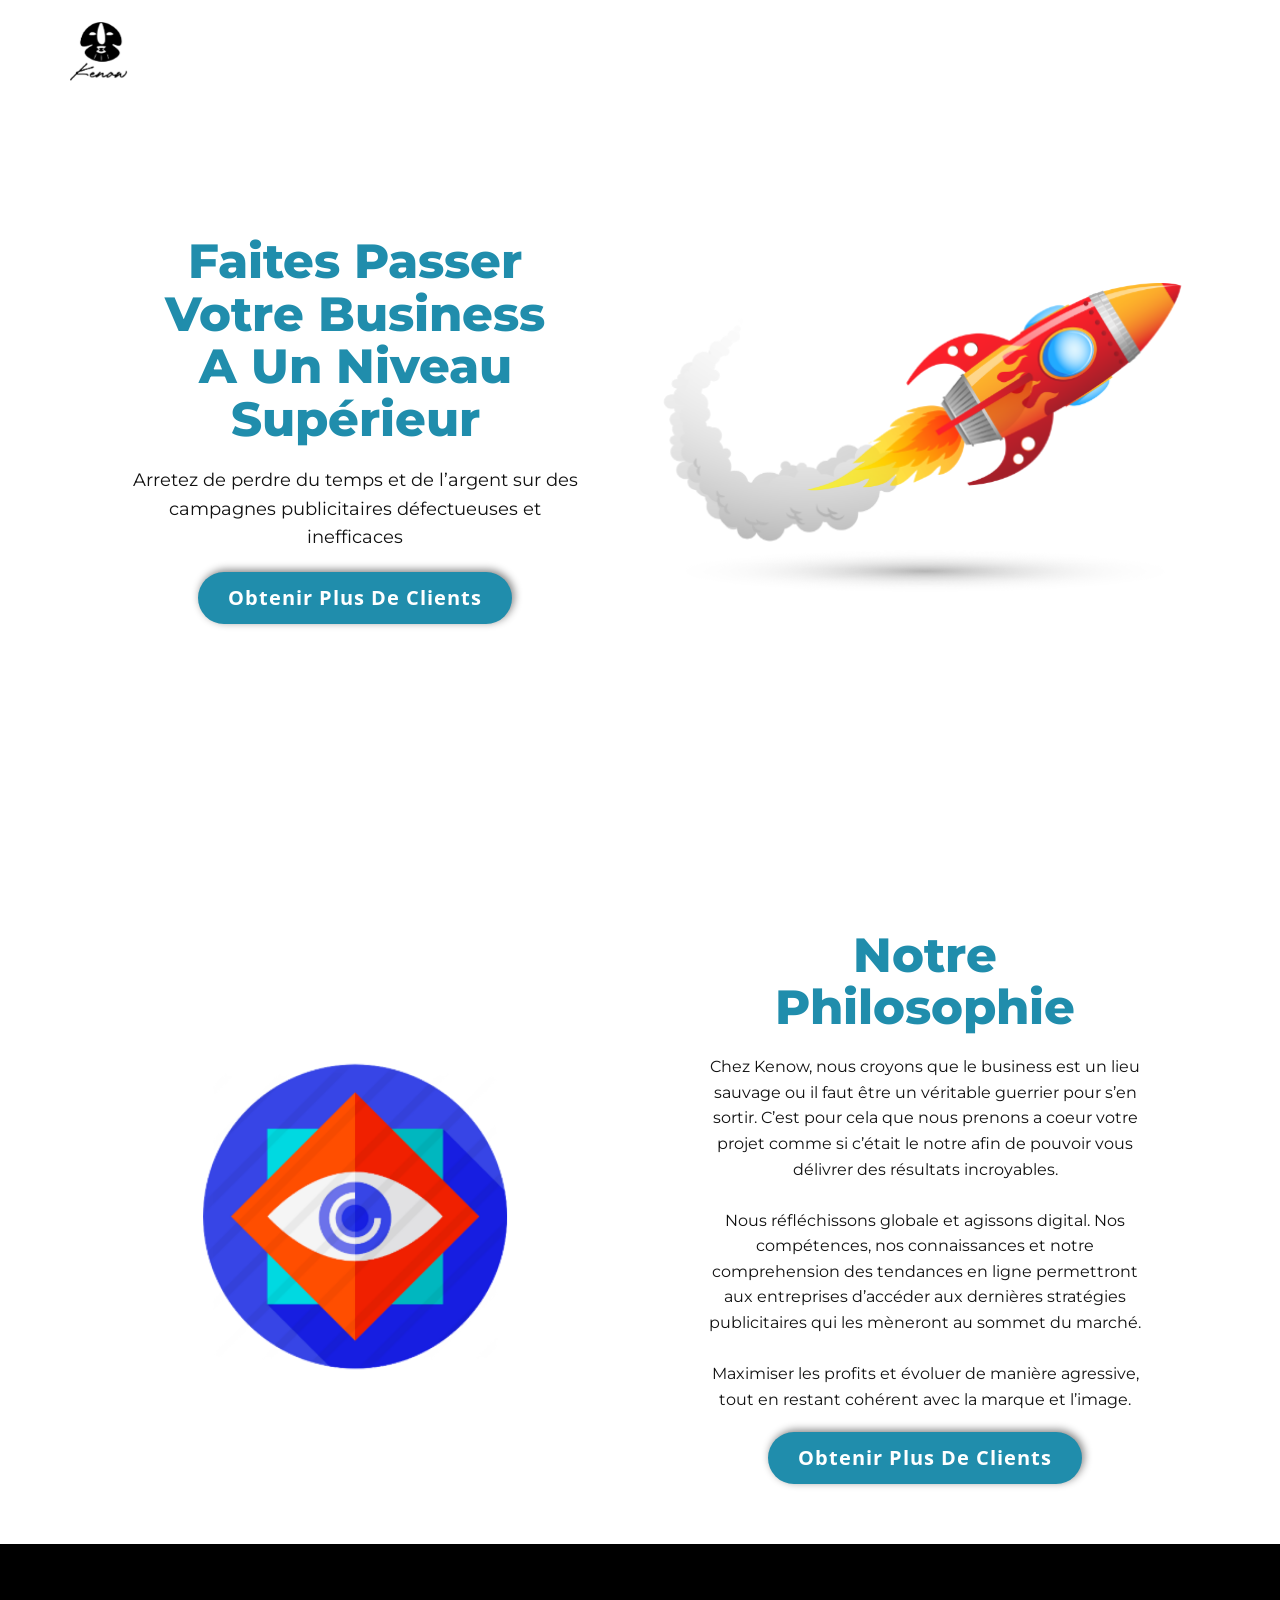
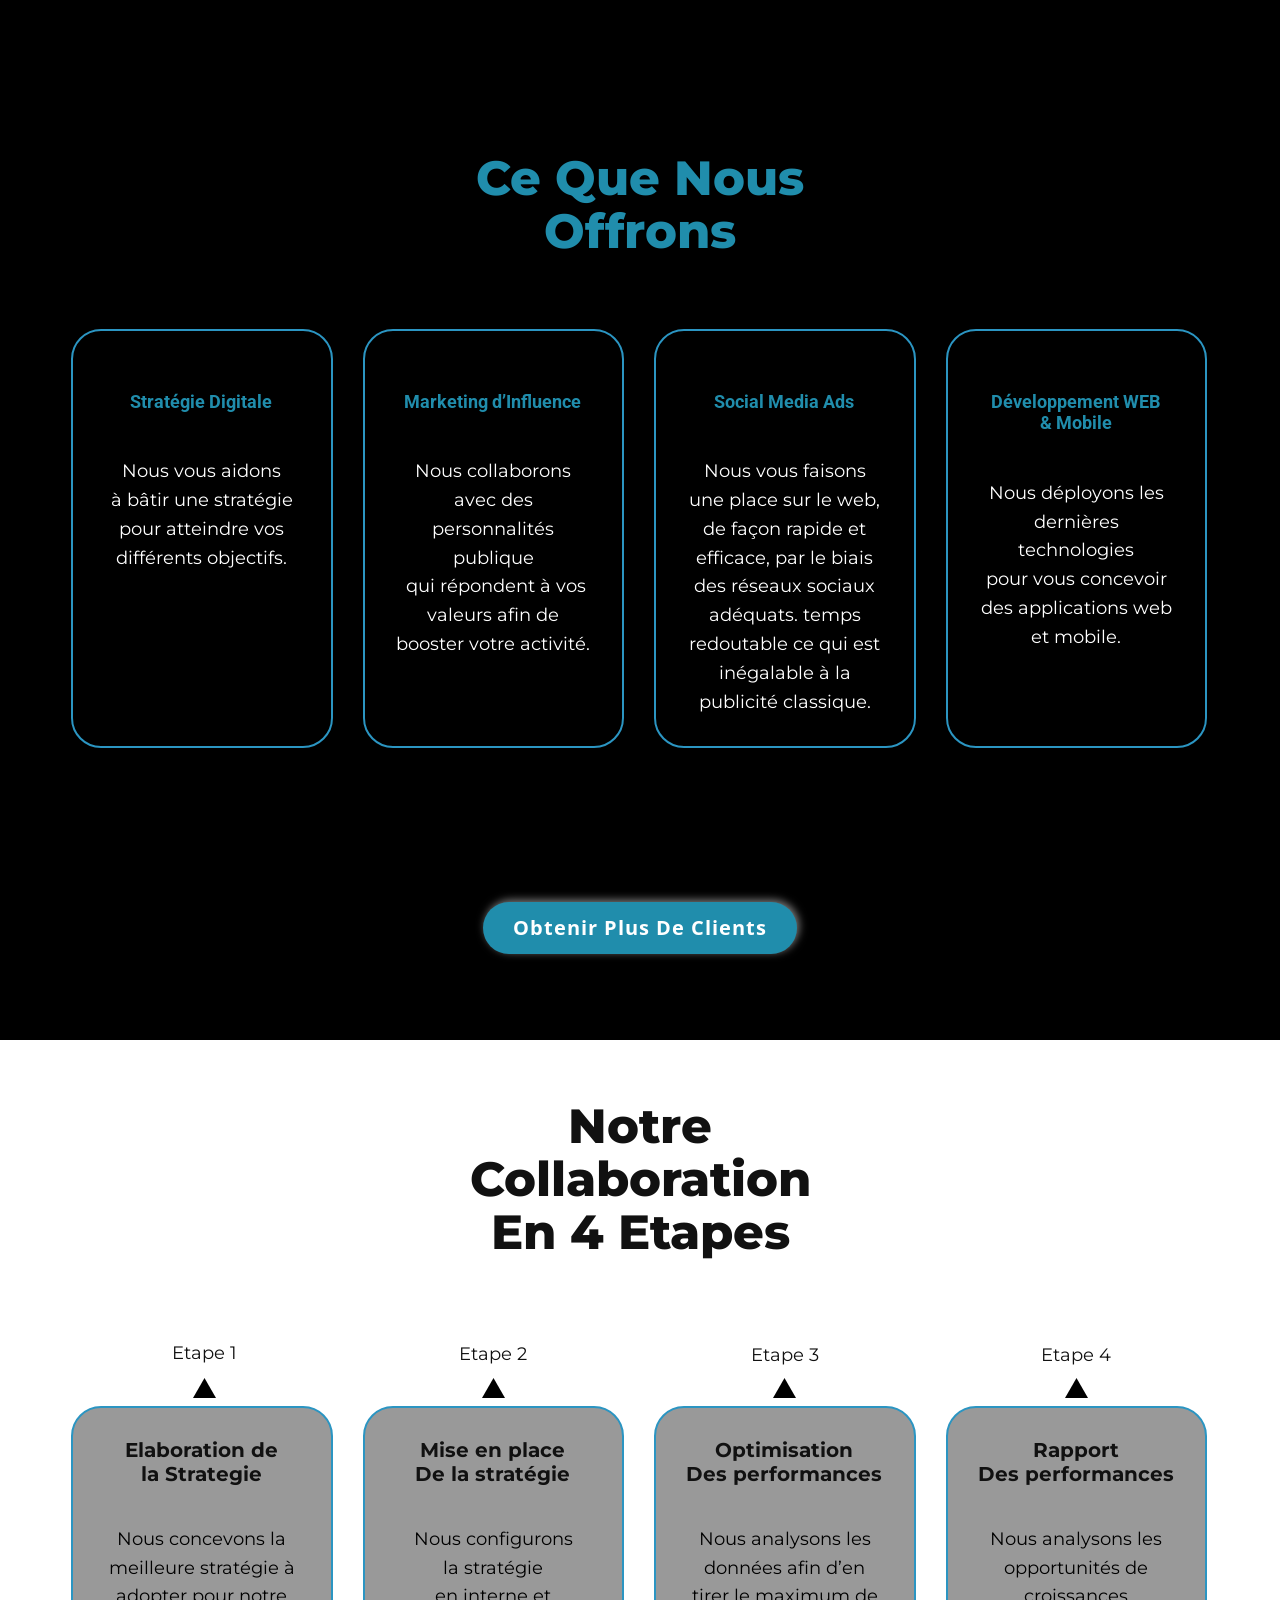
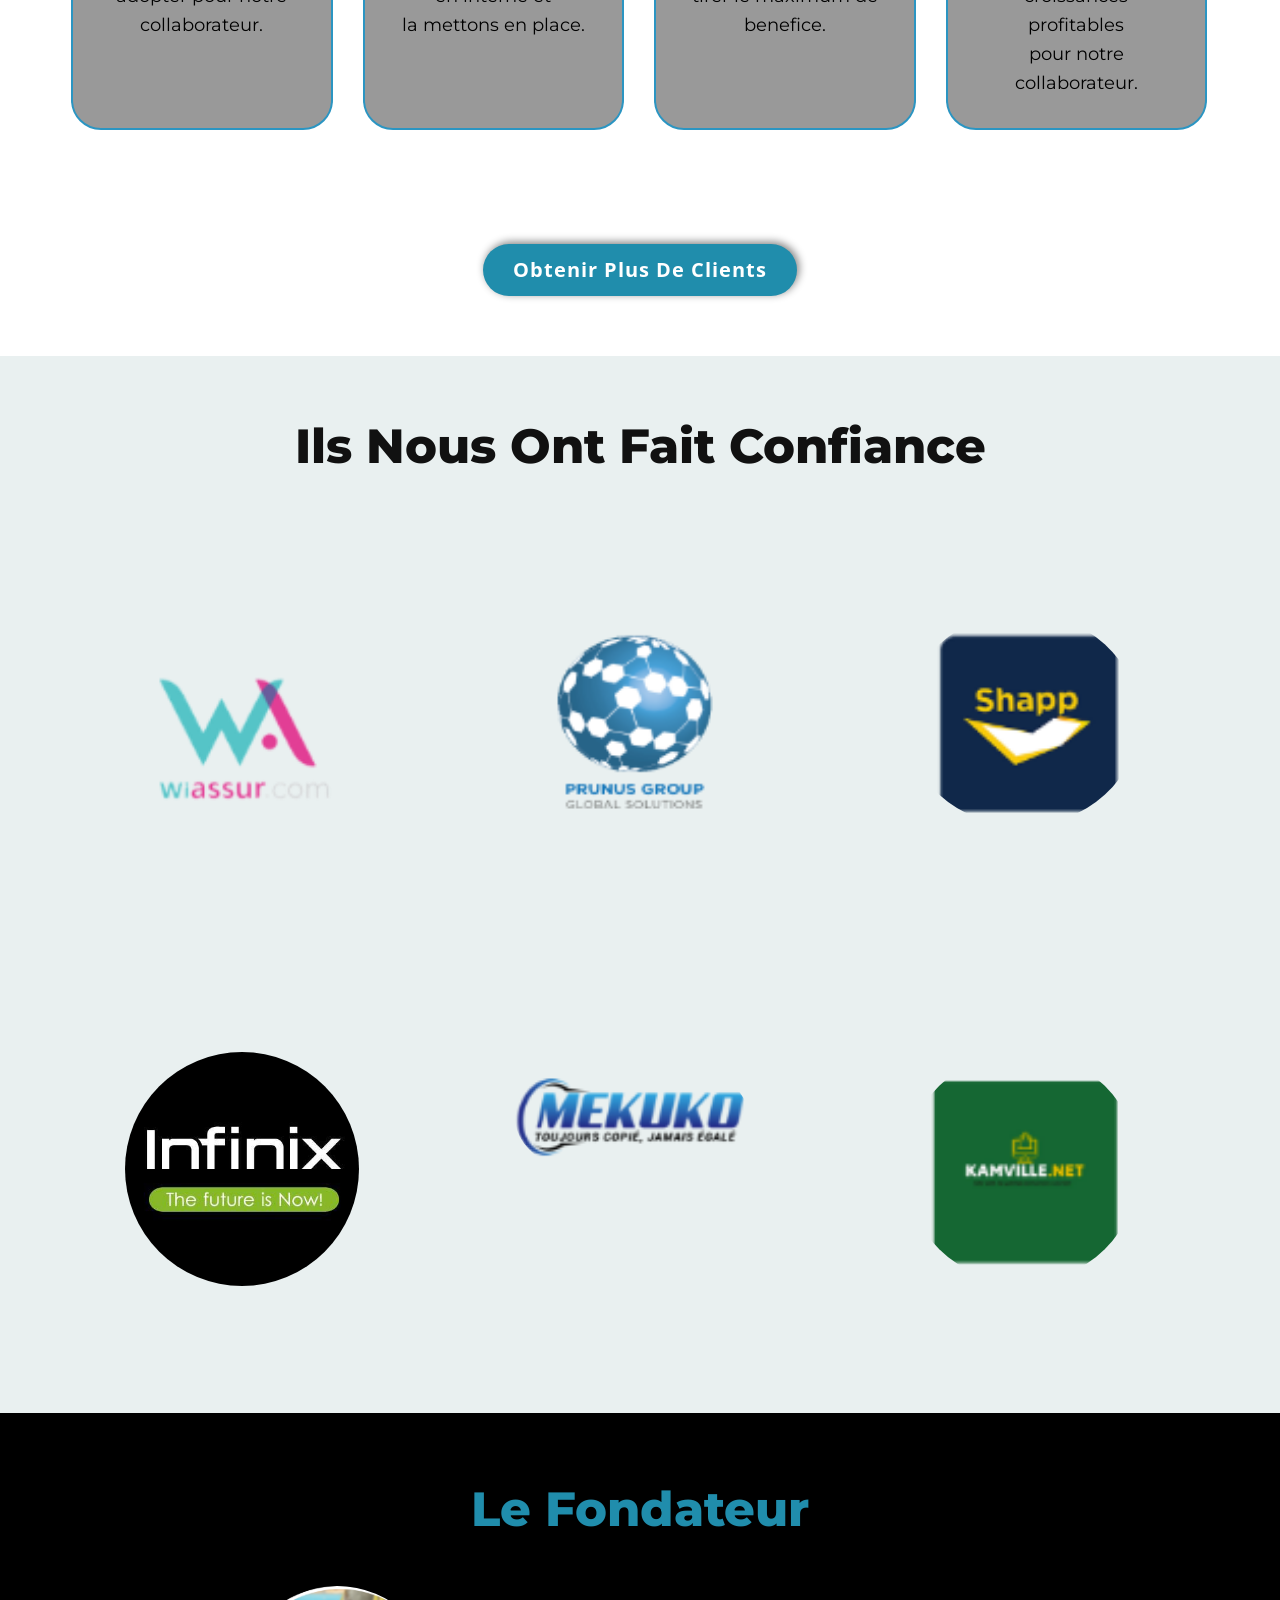
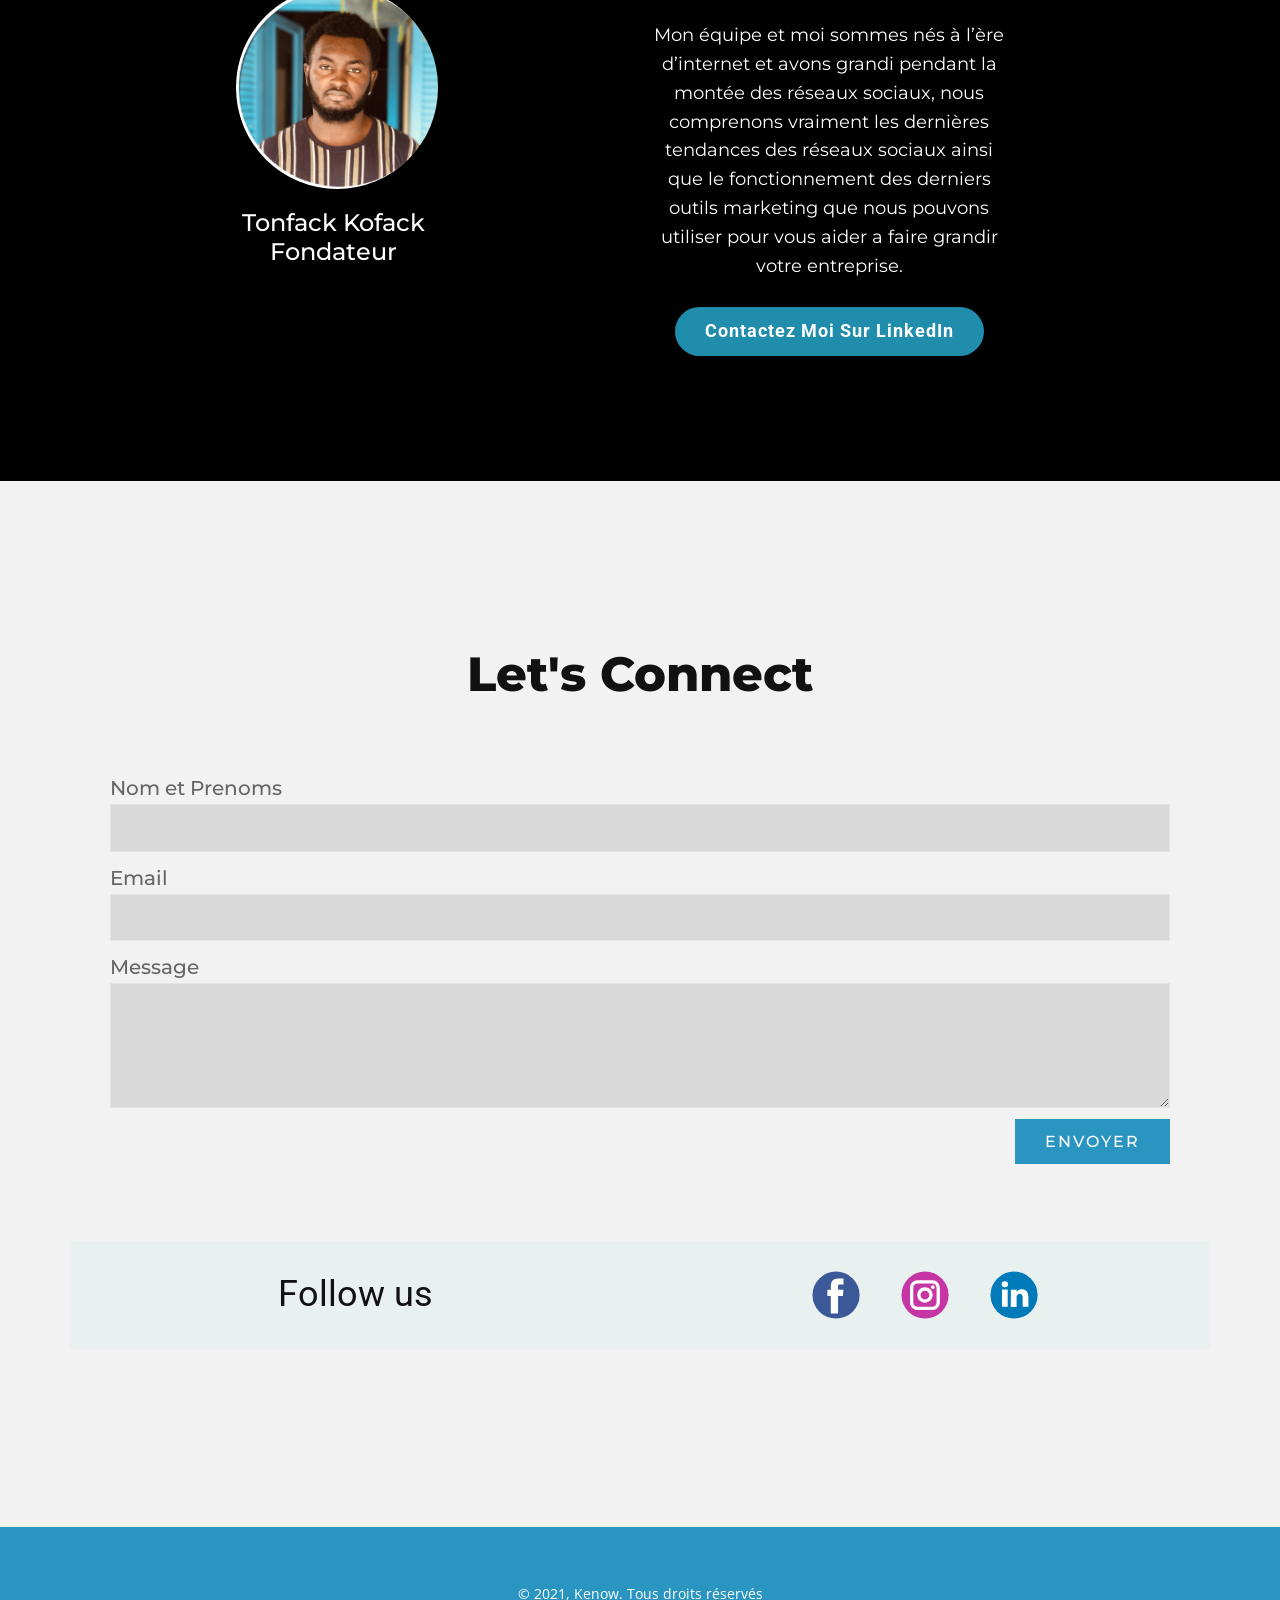
==== commit 07ce62ac: "Update Acceuil.html" ====
--- a/Acceuil.html
+++ b/Acceuil.html
@@ -359,16 +359,6 @@
           </span>© 2021, Kenow. Tous droits réservés
         </p>
       </div></footer>
-    <section class="u-backlink u-clearfix u-grey-80">
-      <a class="u-link" href="https://nicepage.com/html-templates" target="_blank">
-        <span>HTML Template</span>
-      </a>
-      <p class="u-text">
-        <span>created with</span>
-      </p>
-      <a class="u-link" href="https://nicepage.com/" target="_blank">
-        <span>Web Design Software</span>
-      </a>. 
-    </section>
+    
   </body>
-</html>+</html>
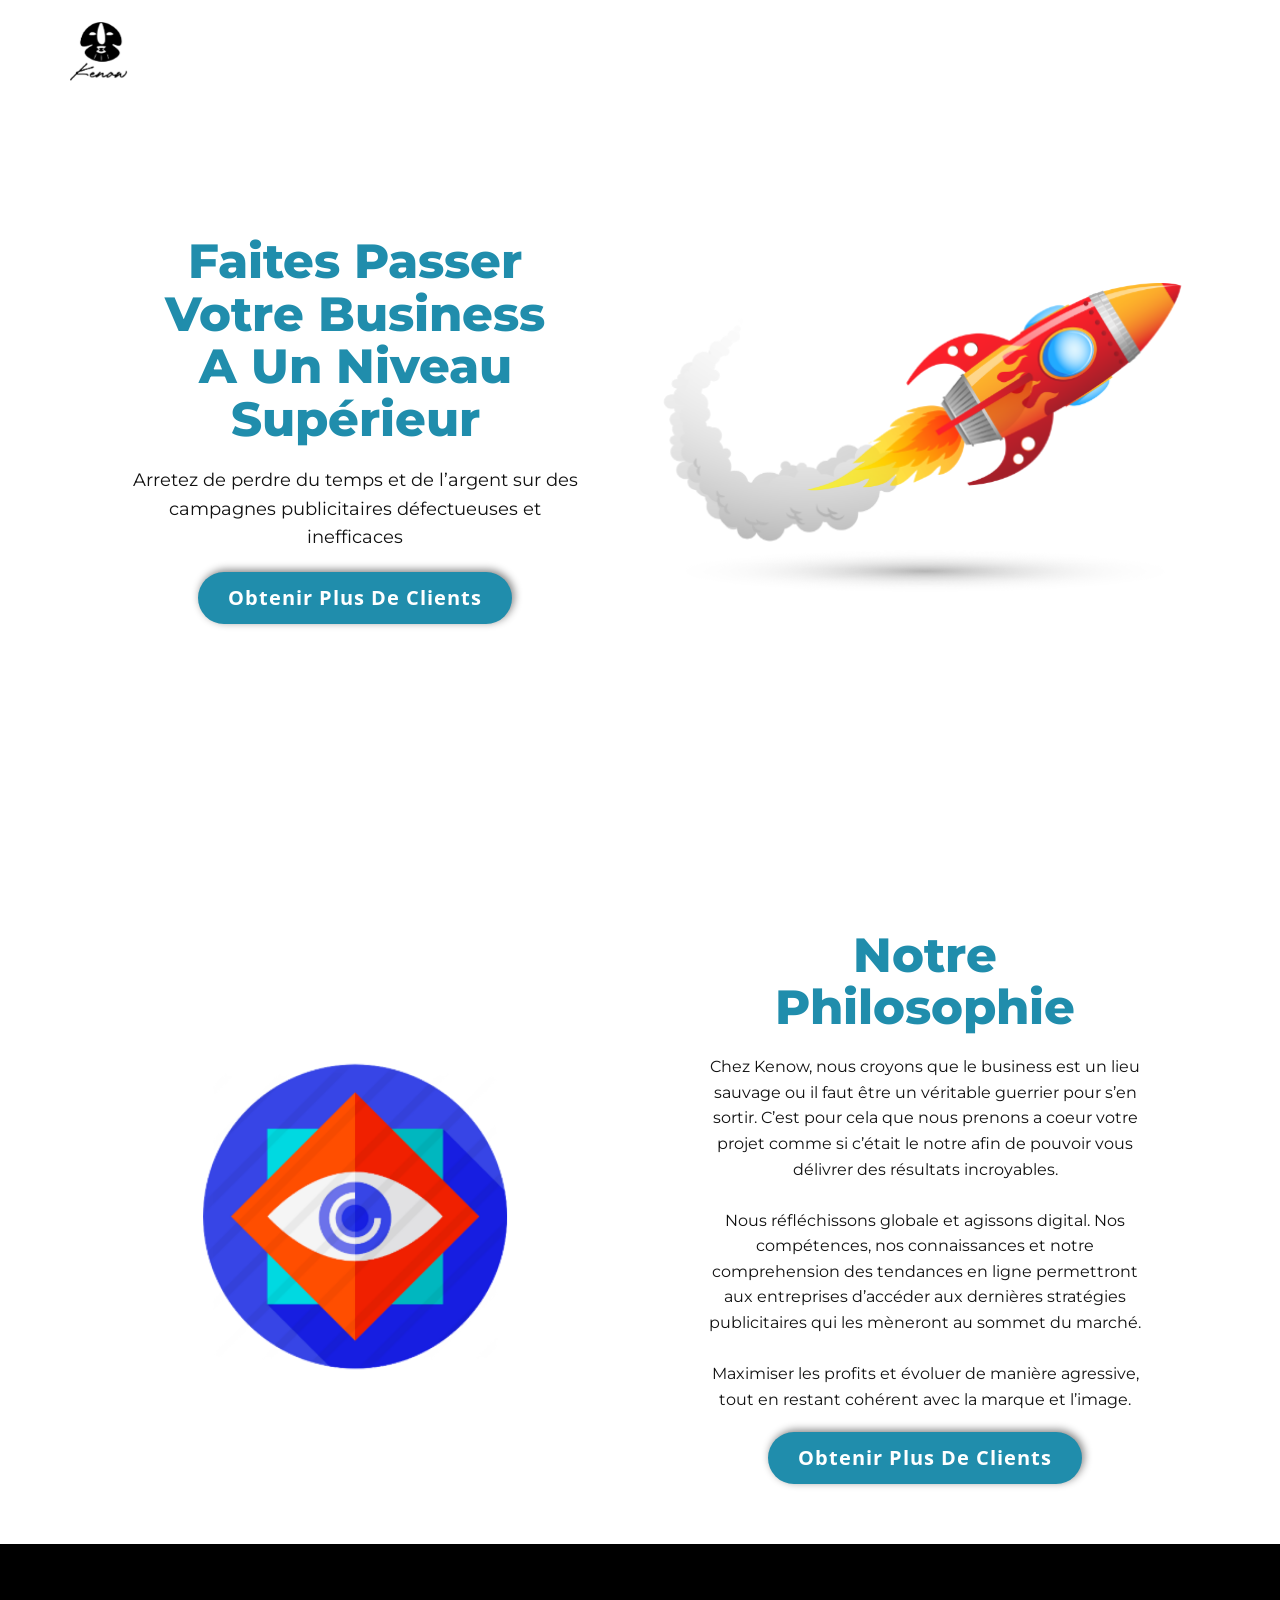
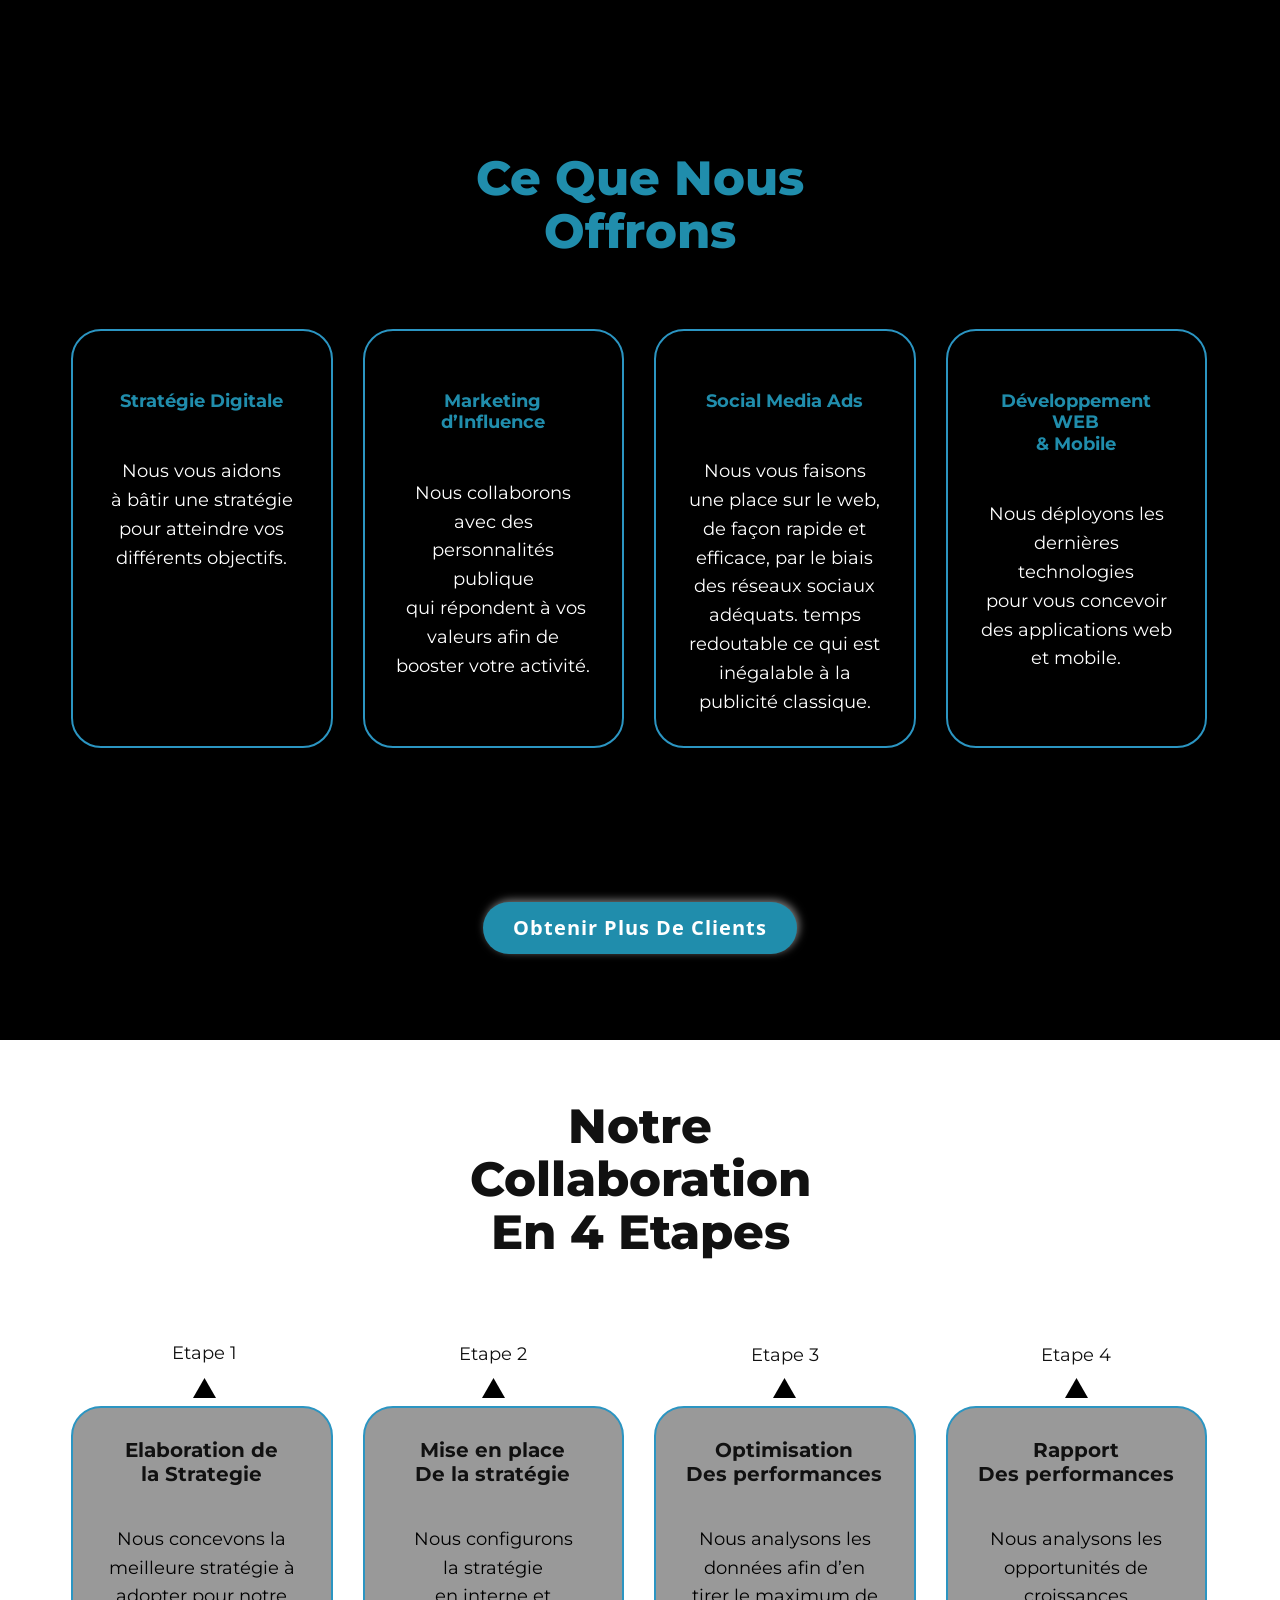
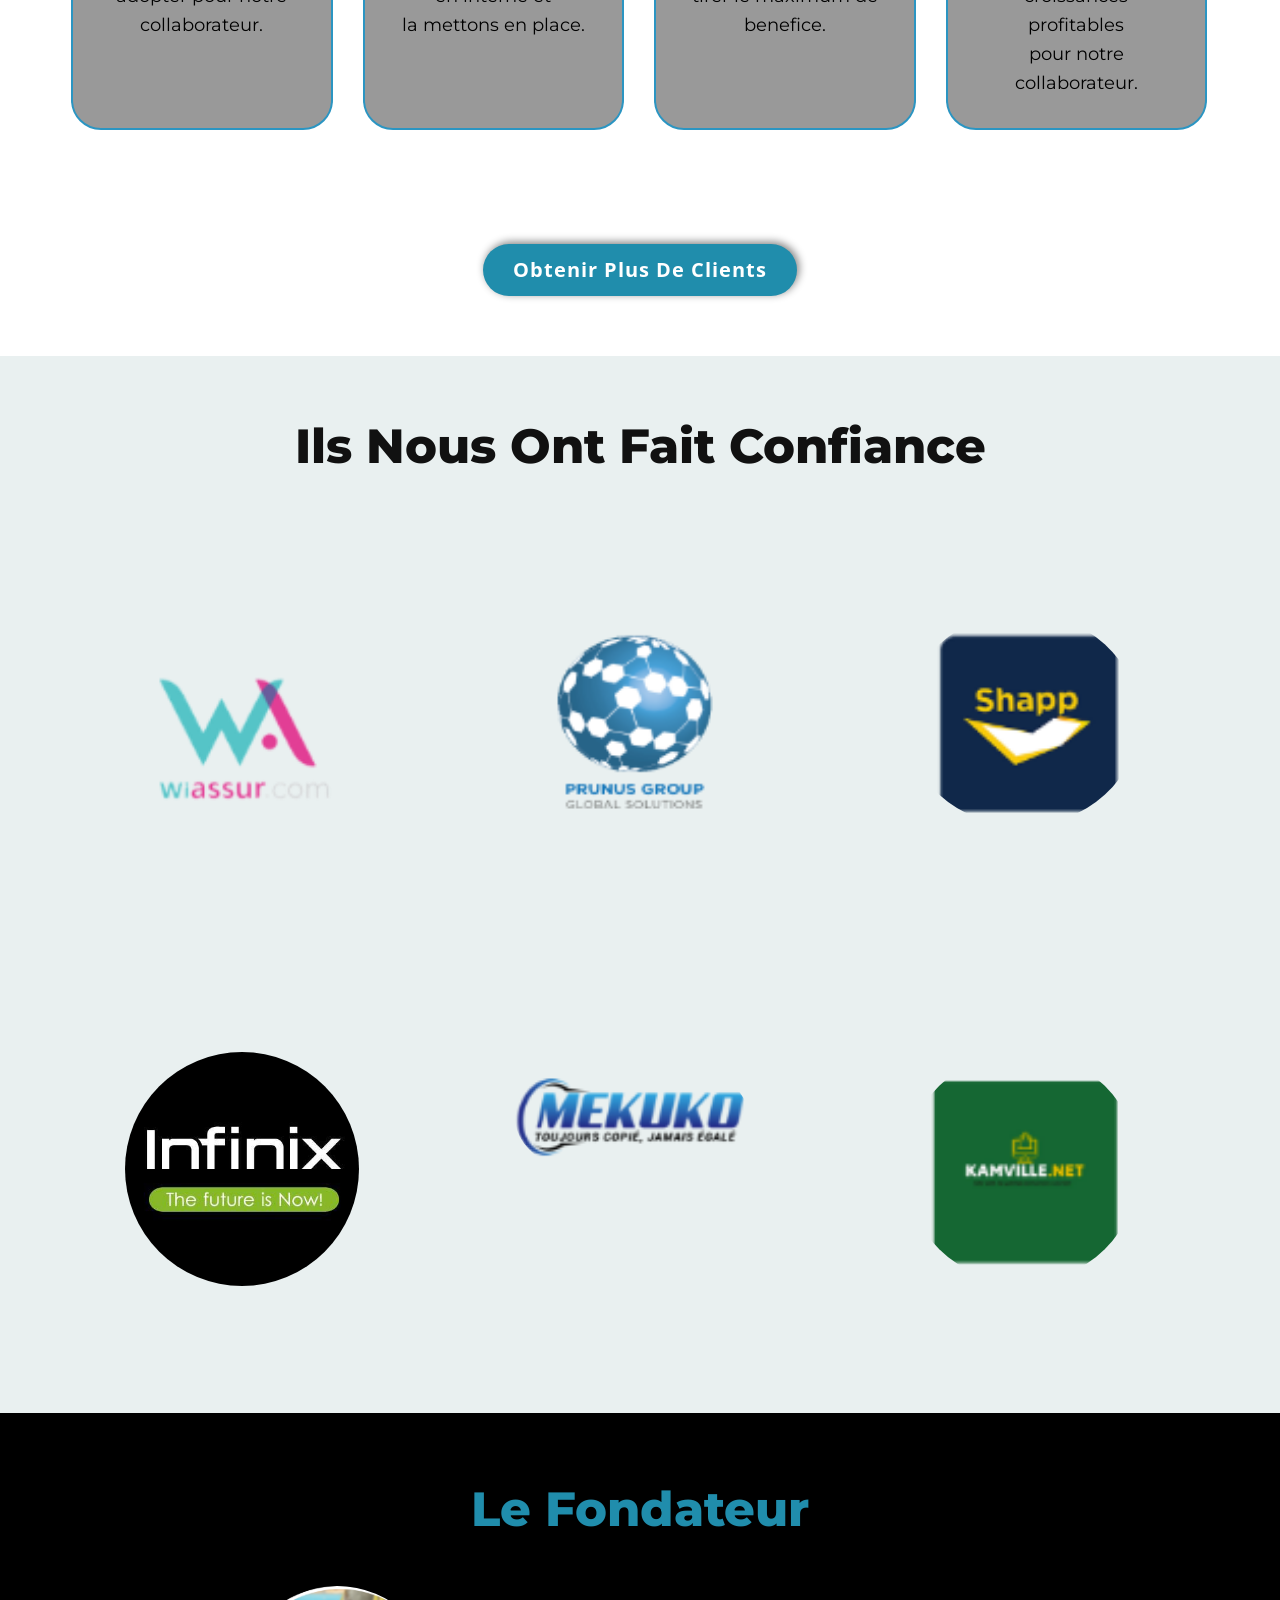
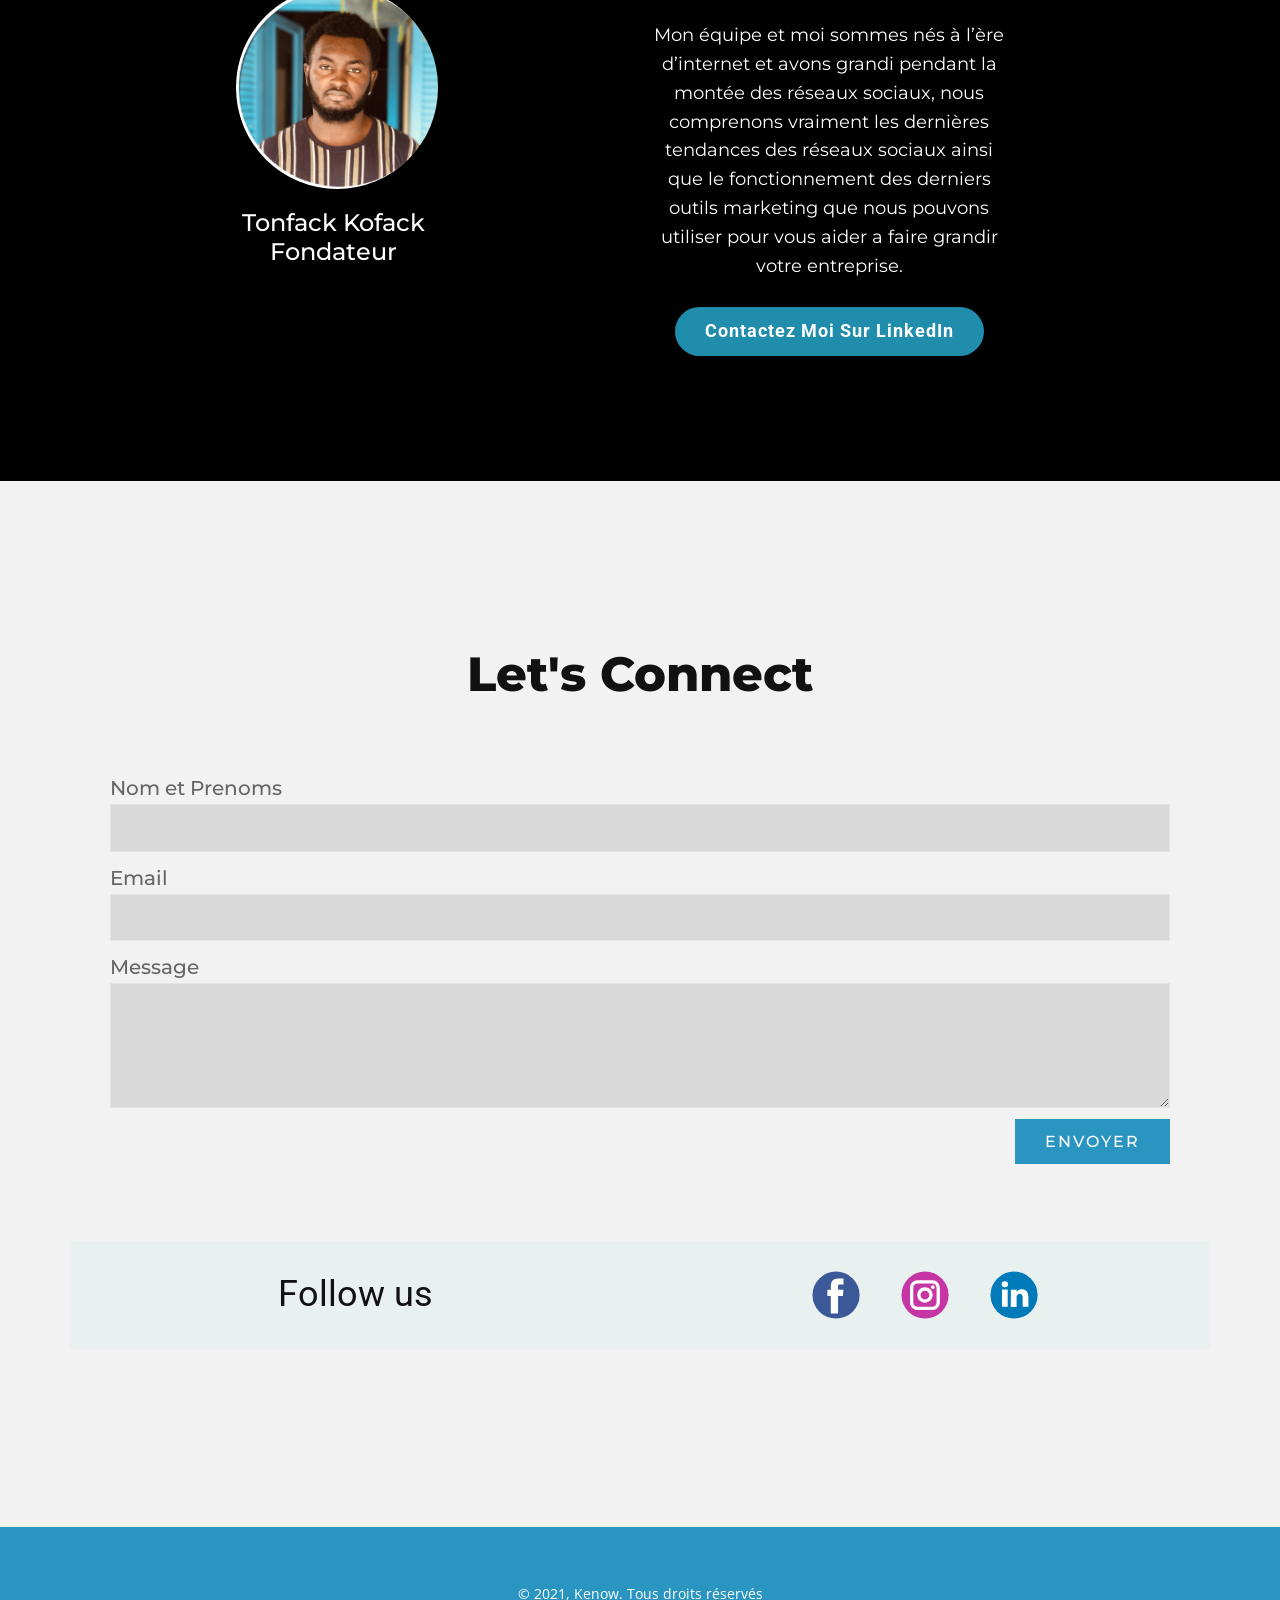
==== commit 995df900: "Add files via upload" ====
--- a/Acceuil.html
+++ b/Acceuil.html
@@ -91,28 +91,28 @@
         <div class="u-expanded-width-lg u-expanded-width-md u-expanded-width-sm u-expanded-width-xs u-list u-repeater u-list-1">
           <div class="u-align-center u-black u-border-2 u-border-custom-color-1 u-container-style u-list-item u-radius-30 u-repeater-item u-shape-round u-list-item-1">
             <div class="u-container-layout u-similar-container u-container-layout-1">
-              <h5 class="u-text u-text-custom-color-5 u-text-2">Stratégie Digitale</h5>
+              <h5 class="u-custom-font u-font-montserrat u-text u-text-custom-color-5 u-text-2">Stratégie Digitale</h5>
               <p class="u-custom-font u-font-montserrat u-small-text u-text u-text-variant u-text-3">Nous vous aidons<br>à bâtir une stratégie<br>pour atteindre vos<br>différents objectifs.
               </p>
             </div>
           </div>
           <div class="u-align-center u-black u-border-2 u-border-custom-color-1 u-container-style u-list-item u-radius-30 u-repeater-item u-shape-round u-list-item-2">
             <div class="u-container-layout u-similar-container u-container-layout-2">
-              <h5 class="u-text u-text-custom-color-5 u-text-4">Marketing d’Influence</h5>
+              <h5 class="u-custom-font u-font-montserrat u-text u-text-custom-color-5 u-text-4">Marketing d’Influence</h5>
               <p class="u-custom-font u-font-montserrat u-small-text u-text u-text-variant u-text-5">Nous collaborons avec des personnalités publique<br>&nbsp;qui répondent à vos<br>valeurs afin de booster votre activité.
               </p>
             </div>
           </div>
           <div class="u-align-center u-black u-border-2 u-border-custom-color-1 u-container-style u-list-item u-radius-30 u-repeater-item u-shape-round u-list-item-3">
             <div class="u-container-layout u-similar-container u-container-layout-3">
-              <h5 class="u-text u-text-custom-color-5 u-text-6">Social Media Ads</h5>
+              <h5 class="u-custom-font u-font-montserrat u-text u-text-custom-color-5 u-text-6">Social Media Ads</h5>
               <p class="u-custom-font u-font-montserrat u-small-text u-text u-text-variant u-text-7">Nous vous faisons<br>une place sur le web,<br>de façon rapide et efficace, par le biais<br>des réseaux sociaux adéquats. temps redoutable ce qui est inégalable à la publicité classique.
               </p>
             </div>
           </div>
           <div class="u-align-center u-black u-border-2 u-border-custom-color-1 u-container-style u-list-item u-radius-30 u-repeater-item u-shape-round u-list-item-4">
             <div class="u-container-layout u-similar-container u-container-layout-4">
-              <h5 class="u-text u-text-custom-color-5 u-text-8">Développement WEB<br>&amp; Mobile
+              <h5 class="u-custom-font u-font-montserrat u-text u-text-custom-color-5 u-text-8">Développement WEB<br>&amp; Mobile
               </h5>
               <p class="u-custom-font u-font-montserrat u-small-text u-text u-text-variant u-text-9">Nous déployons les dernières technologies<br>pour vous concevoir<br>des applications web<br>et mobile.
               </p>
@@ -361,4 +361,4 @@
       </div></footer>
     
   </body>
-</html>
+</html>
